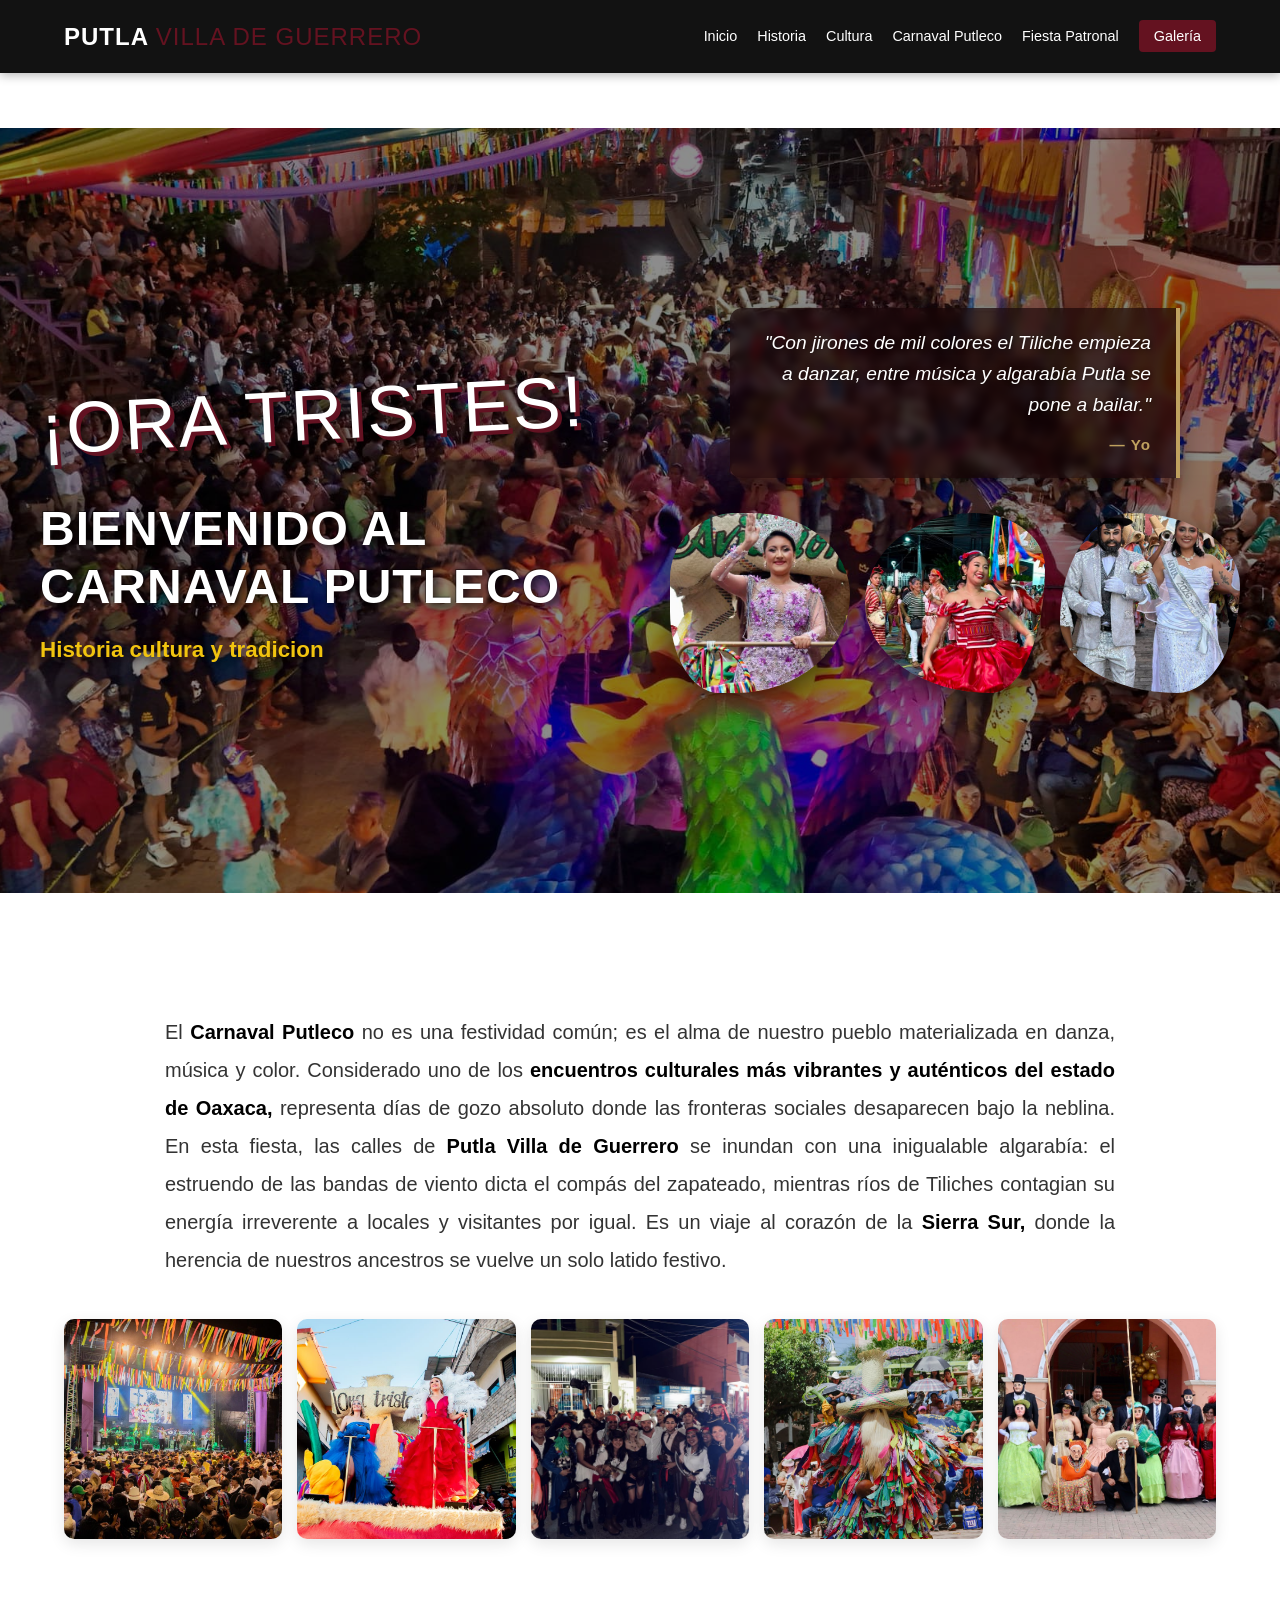
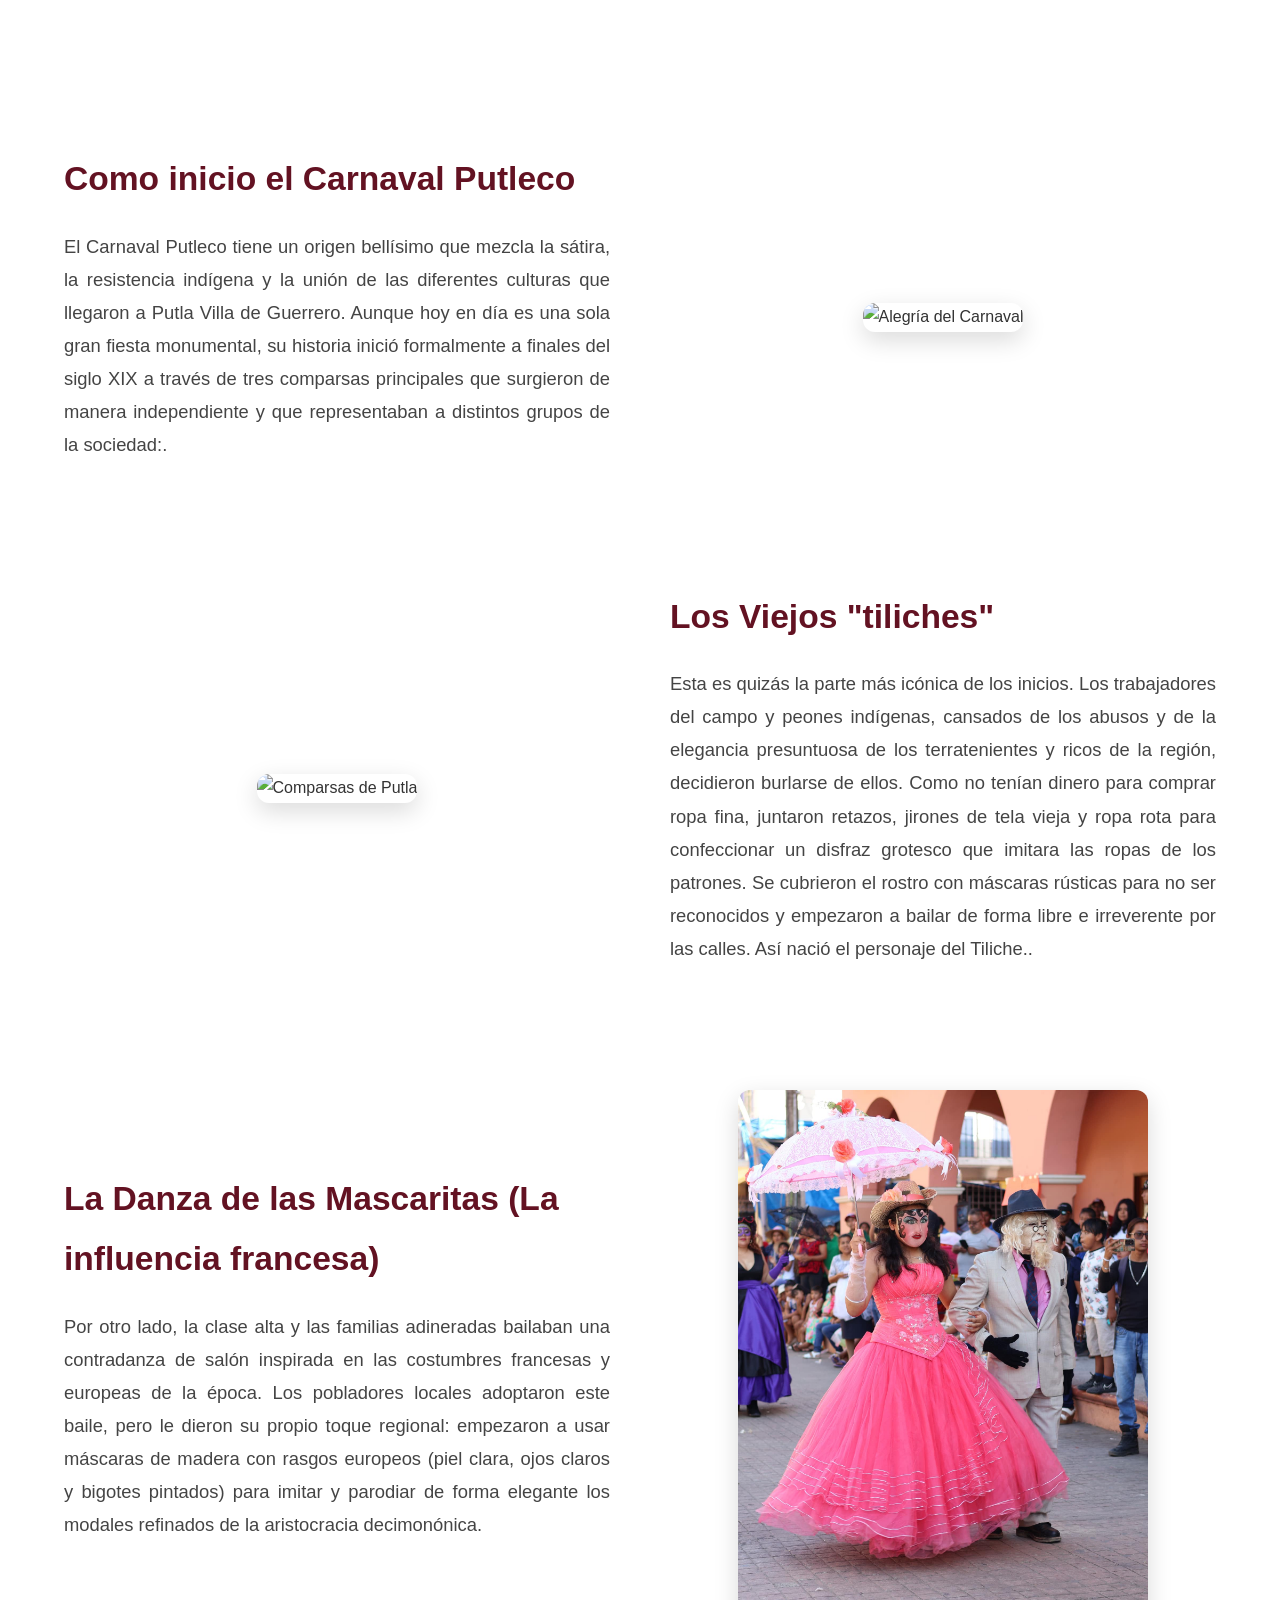
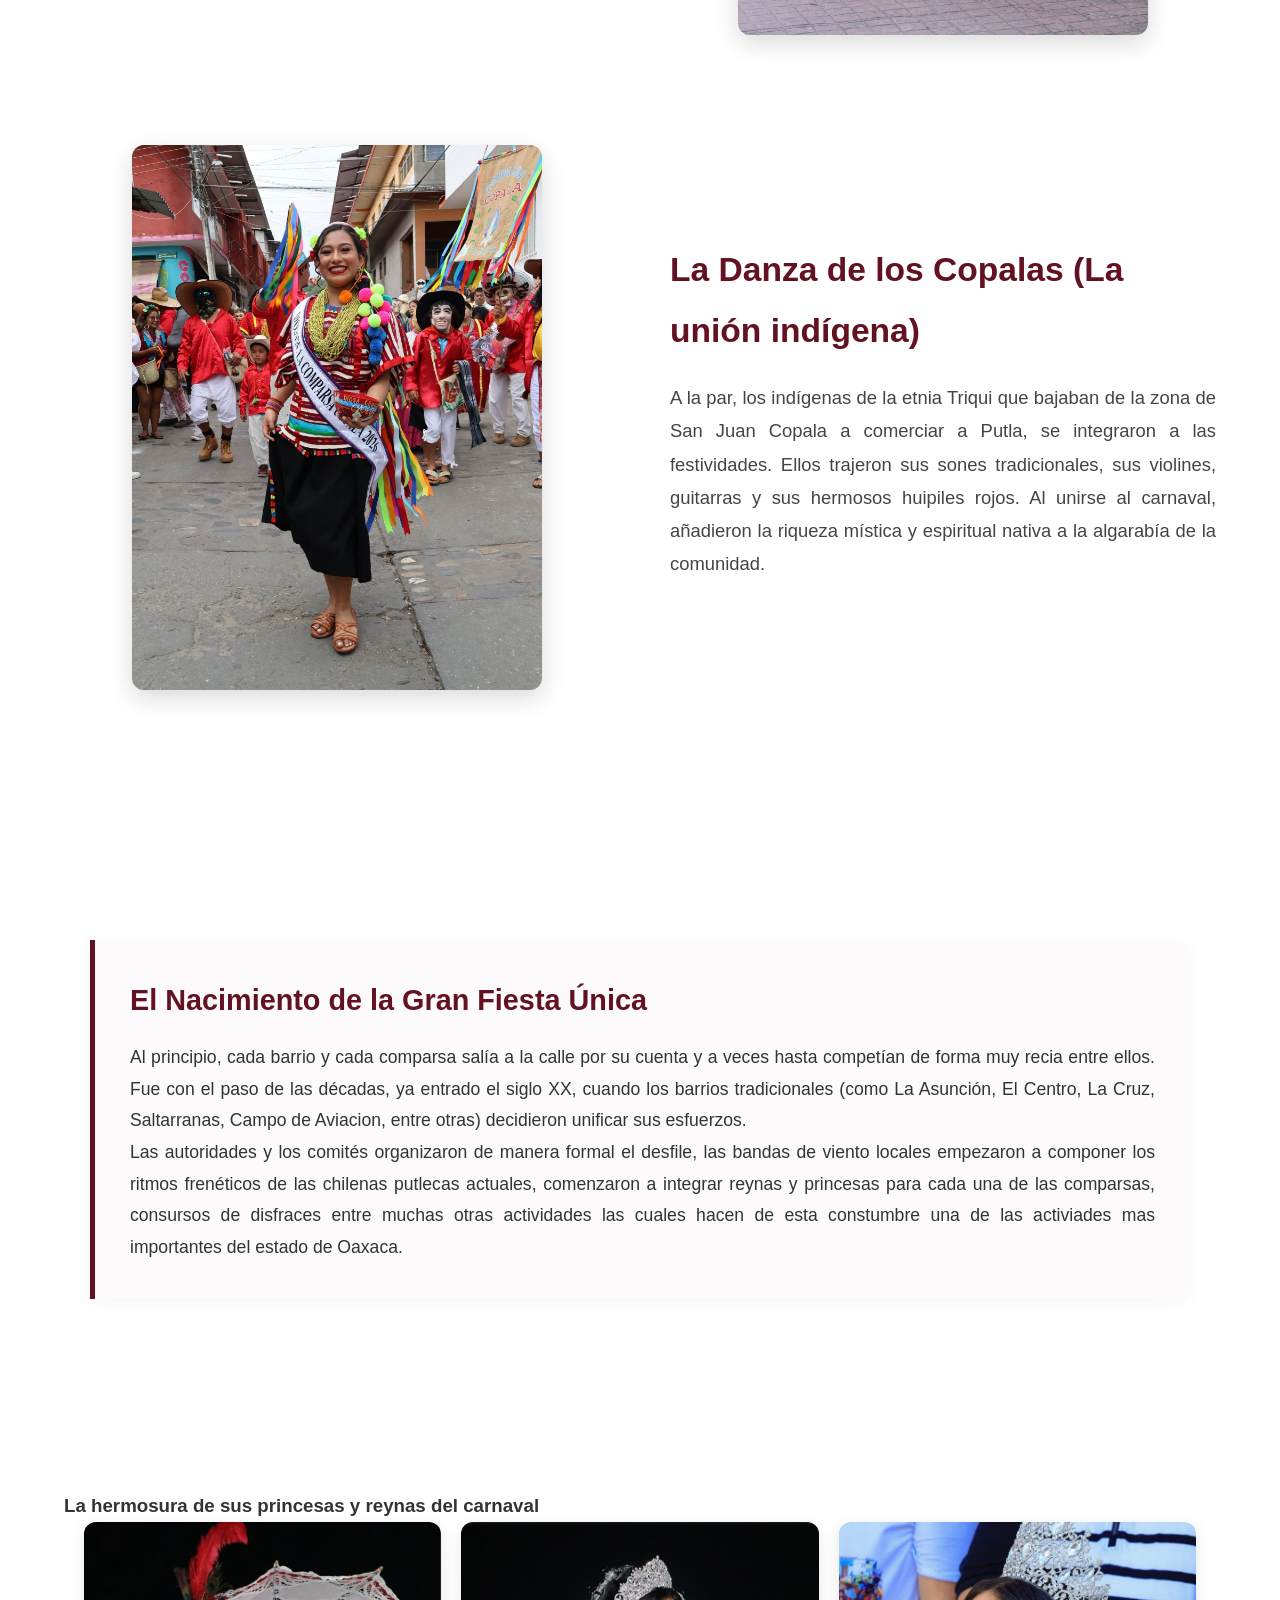
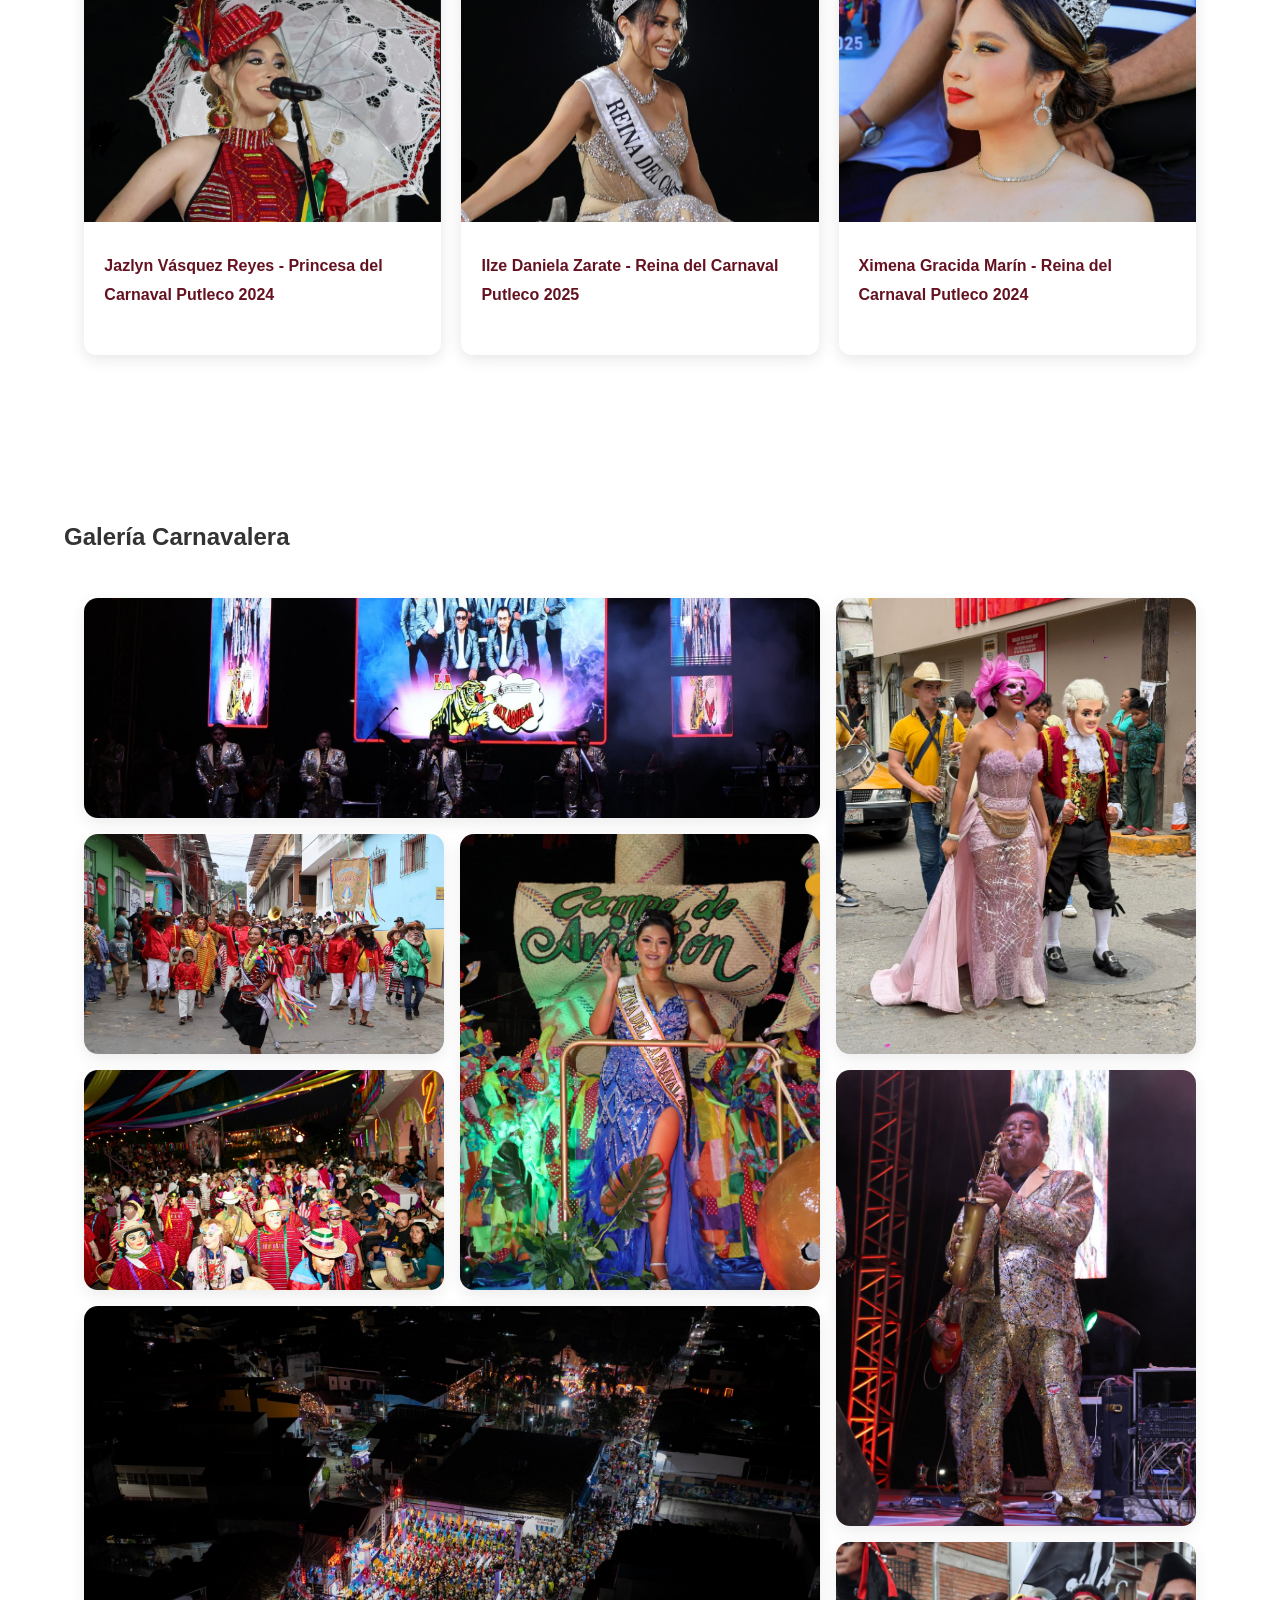
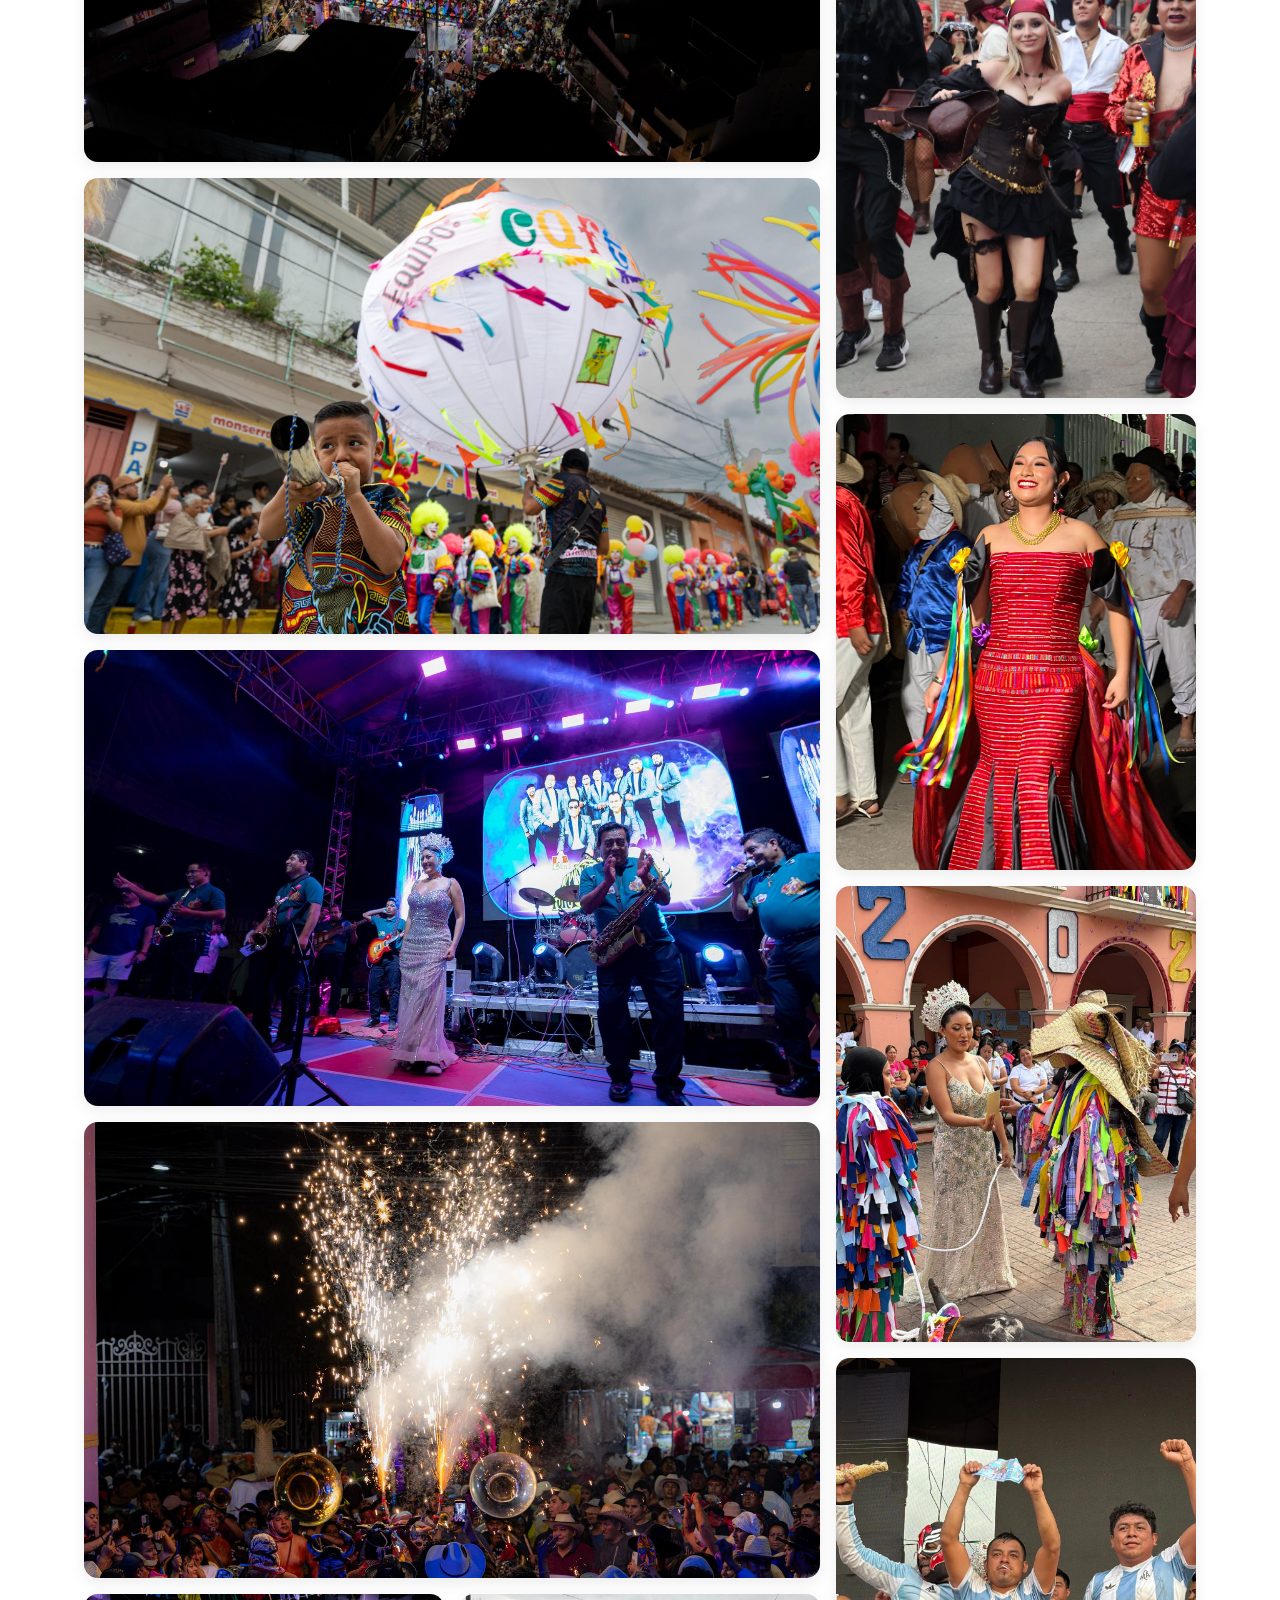
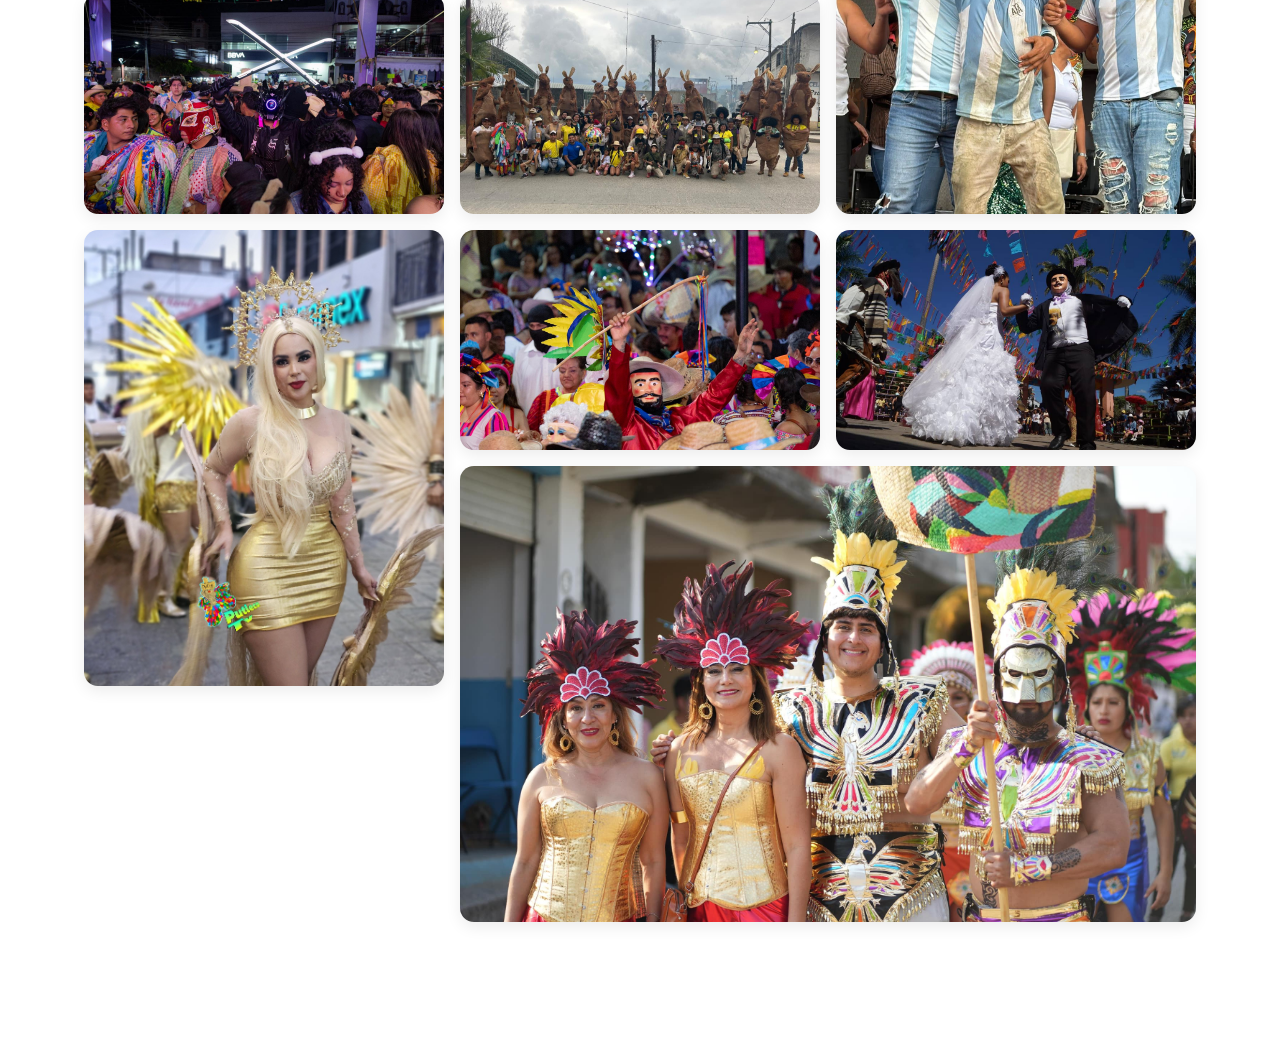
==== carnaval.html @ b843d794 "Add files via upload" ====
<!DOCTYPE html>
<html lang="es">
<head>
    <meta charset="UTF-8">
    <meta name="viewport" content="width=device-width, initial-scale=1.0">
    <title>Putla Villa de Guerrero - Tradición y Cultura</title>
    
    <link rel="stylesheet" href="css/estilos.css">
    
    <link rel="stylesheet" href="css/carnaval.css">
</head>
<body>

   <header>
        <div class="logo">
            <h1>Putla <span>Villa De Guerrero</span></h1>
        </div>
        <nav>
            <ul>
                <li><a href="index.html">Inicio</a></li>
                <li><a href="Historia.html">Historia</a></li>
                <li><a href="cultura.html">Cultura</a></li>
                <li><a href="#Carnaval.html">Carnaval Putleco</a></li>
                <li><a href="Fiesta Patronal.html">Fiesta Patronal</a></li>
                <li><a href="galeria.html" class="btn-destacado">Galería</a></li>
            </ul>
        </nav>
    </header>
    <section id="inicio" class="hero-tradicional">
        
        <div class="contenedor-hero-premium">
            <div class="columna-titulos">
                <span class="grito-carnaval">¡Ora Tristes!</span>
                <h2>BIENVENIDO AL CARNAVAL PUTLECO</h2>
                <h3>Historia cultura y tradicion</h3>
            </div>

            <div class="columna-diseno">
                <div class="bloque-poesia">
                    <p class="frase-celebrada">"Con jirones de mil colores
el Tiliche empieza a danzar,
entre música y algarabía
Putla se pone a bailar."</p>
                    <span class="autor-frase">— Yo</span>
                </div>

                <div class="mosaico-formas">
                    <div class="forma-organica f1">
                        <img src="img/reyna 2026.jpg" alt="Tiliche de Putla">
                    </div>
                    <div class="forma-organica f2">
                        <img src="img/diosa copala.jpg" alt="Bailando el Carnaval">
                    </div>
                    <div class="forma-organica f3">
                        <img src="img/novia.jpg" alt="Comparsa Putleca">
                    </div>
                </div>
            </div>
        </div>
    </section>

    <section class="atractivos">
        <div class="bloque-texto-grande">
            <p>
                El <strong>Carnaval Putleco</strong> no es una festividad común; es el alma de nuestro pueblo materializada en danza, música y color. Considerado uno de los <strong>encuentros culturales más vibrantes y auténticos del estado de Oaxaca,</strong> representa días de gozo absoluto donde las fronteras sociales desaparecen bajo la neblina. En esta fiesta, las calles de <strong>Putla Villa de Guerrero</strong> se inundan con una inigualable algarabía: el estruendo de las bandas de viento dicta el compás del zapateado, mientras ríos de Tiliches contagian su energía irreverente a locales y visitantes por igual. Es un viaje al corazón de la <strong>Sierra Sur,</strong> donde la herencia de nuestros ancestros se vuelve un solo latido festivo.            </p>
        </div>

        <div class="fila-imagenes-cinco">
            <div class="caja-imagen-cinco">
                <img src="img/carnaval.jpeg" alt="Paisaje de Putla">
            </div>
            <div class="caja-imagen-cinco">
                <img src="img/princesa.jpg" alt="Tradición de Putla">
            </div>
            <div class="caja-imagen-cinco">
                <img src="img/yazlyn.jpg" alt="Cultura Putleca">
            </div>
            <div class="caja-imagen-cinco">
                <img src="img/viejo.avif" alt="Comparsas Putlecas">
            </div>
            <div class="caja-imagen-cinco">
                <img src="img/danza del macho.jpg" alt="Música Regional">
            </div>
        </div>
    </section>

   
    <section id="carnaval" class="atractivos">
        <h2 class="titulo-centrado"></h2>
        
        <div class="contenedor-flex-carnaval">
            <div class="columna-texto-carnaval">
                <h3>Como inicio el Carnaval Putleco</h3>
                <p>El Carnaval Putleco tiene un origen bellísimo que mezcla la sátira, la resistencia indígena y la unión de las diferentes culturas que llegaron a Putla Villa de Guerrero.

Aunque hoy en día es una sola gran fiesta monumental, su historia inició formalmente a finales del siglo XIX a través de tres comparsas principales que surgieron de manera independiente y que representaban a distintos grupos de la sociedad:.</p>
            </div>
            <div class="columna-imagen-carnaval">
                <img src="img/viejos.jpg" alt="Alegría del Carnaval">
            </div>
        </div>

        <div class="contenedor-flex-carnaval">
            <div class="columna-texto-carnaval">
                <h3>Los Viejos "tiliches"</h3>
                <p>Esta es quizás la parte más icónica de los inicios. Los trabajadores del campo y peones indígenas, cansados de los abusos y de la elegancia presuntuosa de los terratenientes y ricos de la región, decidieron burlarse de ellos. Como no tenían dinero para comprar ropa fina, juntaron retazos, jirones de tela vieja y ropa rota para confeccionar un disfraz grotesco que imitara las ropas de los patrones. Se cubrieron el rostro con máscaras rústicas para no ser reconocidos y empezaron a bailar de forma libre e irreverente por las calles. Así nació el personaje del Tiliche..</p>
            </div>
            <div class="columna-imagen-carnaval">
                <img src="img/tiliche.webp" alt="Comparsas de Putla">
            </div>
        </div>

        <div class="contenedor-flex-carnaval">
            <div class="columna-texto-carnaval">
                <h3>La Danza de las Mascaritas (La influencia francesa)</h3>
                <p>Por otro lado, la clase alta y las familias adineradas bailaban una contradanza de salón inspirada en las costumbres francesas y europeas de la época. Los pobladores locales adoptaron este baile, pero le dieron su propio toque regional: empezaron a usar máscaras de madera con rasgos europeos (piel clara, ojos claros y bigotes pintados) para imitar y parodiar de forma elegante los modales refinados de la aristocracia decimonónica.</p>
            </div>
            <div class="columna-imagen-carnaval">
                <img src="img/mascaritas.jpg" alt="Banda de Viento de Putla">
            </div>
        </div>

        <div class="contenedor-flex-carnaval">
            <div class="columna-texto-carnaval">
                <h3>La Danza de los Copalas (La unión indígena)</h3>
                <p>A la par, los indígenas de la etnia Triqui que bajaban de la zona de San Juan Copala a comerciar a Putla, se integraron a las festividades. Ellos trajeron sus sones tradicionales, sus violines, guitarras y sus hermosos huipiles rojos. Al unirse al carnaval, añadieron la riqueza mística y espiritual nativa a la algarabía de la comunidad.</p>
            </div>
            <div class="columna-imagen-carnaval">
                <img src="img/copalas.jpg" alt="El Tiliche de Putla">
            </div>
        </div>
    </section>

    <section class="atractivos">
        <div class="bloque-experiencia">
            <h3>El Nacimiento de la Gran Fiesta Única</h3>
            <p>Al principio, cada barrio y cada comparsa salía a la calle por su cuenta y a veces hasta competían de forma muy recia entre ellos. Fue con el paso de las décadas, ya entrado el siglo XX, cuando los barrios tradicionales (como La Asunción, El Centro, La Cruz, Saltarranas, Campo de Aviacion, entre otras) decidieron unificar sus esfuerzos.</p>

<p>Las autoridades y los comités organizaron de manera formal el desfile, las bandas de viento locales empezaron a componer los ritmos frenéticos de las chilenas putlecas actuales, comenzaron a integrar reynas y princesas para cada una de las comparsas, consursos de disfraces entre muchas otras actividades las cuales hacen de esta constumbre una de las activiades mas importantes del estado de Oaxaca.</p>
        </div>
    </section>

    <section class="atractivos">
        <h3 class="titulo-centrado">La hermosura de sus princesas y reynas del carnaval</h3>
        <div class="contenedor-grid">
            <article class="tarjeta-turistica">
                <img src="img/princesa 2..png" alt="Danza de Mascaritas">
                <div class="info">
                    <h4>Jazlyn Vásquez Reyes - Princesa del Carnaval Putleco 2024 </h4>
                    <p></p>
                </div>
            </article>

            <article class="tarjeta-turistica">
                <img src="img/reyna 4.png" alt="El Correo del Carnaval">
                <div class="info">
                    <h4>Ilze Daniela Zarate - Reina del Carnaval Putleco 2025</h4>
                    <p></p>
                </div>
            </article>

            <article class="tarjeta-turistica">
                <img src="img/reyna 2024.jpg" alt="Reina del Carnaval">
                <div class="info">
                    <h4>Ximena Gracida Marín - Reina del Carnaval Putleco 2024</h4>
                    <p></p>
                </div>
            </article>
        </div>
    </section>







    <section id="galeria" class="atractivos">
        <h2 class="titulo-centrado">Galería Carnavalera</h2>
        
        <div class="collage-contenedor">
            <div class="item-collage ancho">
                <img src="img/furia 1.jpg" alt="Carnaval Putleco - Comparsa Horizontal">
            </div>
            <div class="item-collage alto">
                <img src="img/reyna 1.jpg" alt="Tiliche Tradicional Vertical">
            </div>
            <div class="item-collage">
                <img src="img/copalas 1.jpg" alt="Música de Viento">
            </div>

            <div class="item-collage alto">
                <img src="img/reyna 2.jpg" alt="Danza de Mascaritas">
            </div>
            <div class="item-collage grande">
                <img src="img/vista de arriba.jpg" alt="Gran Toma del Carnaval de Putla">
            </div>
            <div class="item-collage alto">
                <img src="img/eloy 1.jpg" alt="Traje Típico Oaxaqueño">
            </div>

            <div class="item-collage grande">
                <img src="img/cuerno.jpg" alt="Desfile de Carros Alegóricos">
            </div>
            <div class="item-collage">
                <img src="img/copalas 3.jpg" alt="Artesanías de Putla">
            </div>
            <div class="item-collage alto">
                <img src="img/piratas.jpg" alt="Bailarín del Carnaval">
            </div>

            <div class="item-collage grande">
                <img src="img/reyna 3.jpg" alt="Celebración en las Calles">
            </div>
            <div class="item-collage alto">
                <img src="img/diosa.jpg" alt="Máscara de Madera Tradicional">
            </div>
            <div class="item-collage grande">
                <img src="img/tubas.jpg" alt="Panorámica de Putla Villa de Guerrero">
            </div>

            <div class="item-collage alto">
                <img src="img/toro.jpg" alt="Detalle del Traje de Tiliche">
            </div>
            <div class="item-collage alto">
                <img src="img/robo.jpg" alt="Reina del Carnaval de Putla">
            </div>
            <div class="item-collage">
                <img src="img/espadas.jpg" alt="Banda Filarmónica Local">
            </div>

            <div class="item-collage">
                <img src="img/canguros.jpg" alt="Sones y Chilenas Putlecas">
            </div>
            <div class="item-collage alto">
                <img src="img/culona.jpg" alt="Grito de ¡Ora Tristes!">
            </div>
            <div class="item-collage">
                <img src="img/copala 4.jpg" alt="Cierre de Fiesta Tradicional">
            </div>

            <div class="item-collage grande">
                <img src="img/ola.jpg" alt="Guelaguetza en Putla">
            </div>
            <div class="item-collage">
                <img src="img/mascaritas 2.jpg" alt="Identidad y Orgullo de la Sierra Sur">
            </div>
        </div>
    </section>










</body>
</html>
---- css/estilos.css ----
html {
    scroll-behavior: smooth;
    scroll-padding-top: 90px; /* Esto evita que el menú negro tape tus títulos al bajar */
}

/* De aquí para abajo dejas todo el CSS que ya tenías antes... */


/* --- CONFIGURACIÓN DE COLORES Y FUENTES --- */
:root {
    --negro-menu: #121212;
    --color-vino: #641220;
    --blanco: #ffffff;
    --negro-texto: #333333;
    --gris-claro: #f4f4f4;
    --fuente-principal: 'Segoe UI', Roboto, Helvetica, Arial, sans-serif;
}

/* --- ESTILOS GENERALES --- */
* {
    box-sizing: border-box;
    margin: 0;
    padding: 0;
}

body {
    font-family: var(--fuente-principal);
    background-color: var(--blanco);
    color: var(--negro-texto);
    line-height: 1.8;
}

p {
    text-align: justify;
    text-justify: inter-word;
    margin-bottom: 25px;
    font-size: 1.1rem;
    color: var(--negro-texto);
}

strong {
    color: #000000;
    font-weight: bold;
}

/* --- HEADER Y MENÚ --- */
header {
    background-color: var(--negro-menu);
    color: var(--blanco);
    padding: 15px 5%;
    display: flex;
    justify-content: space-between;
    align-items: center;
    flex-wrap: wrap; /* <--- AGREGA ESTO: Permite que el menú baje si no cabe */
    position: sticky;
    top: 0;
    z-index: 1000;
    box-shadow: 0 2px 10px rgba(0,0,0,0.3);
}

nav ul { 
    display: flex; 
    list-style: none; 
    gap: 25px; 
    flex-wrap: wrap; /* <--- AGREGA ESTO: Evita que los enlaces se encimen entre sí */
}

.logo h1 { font-size: 1.5rem; text-transform: uppercase; letter-spacing: 1px; }
.logo h1 span { color: var(--color-vino); font-weight: 300; }

nav ul { display: flex; list-style: none; gap: 20px; }
nav a { color: var(--blanco); text-decoration: none; font-weight: 500; font-size: 0.9rem; transition: color 0.3s; }
nav a:hover { color: var(--color-vino); }
.btn-destacado { background-color: var(--color-vino); padding: 8px 15px; border-radius: 4px; }

/* --- SECCIÓN HERO --- */
.hero-turismo {
    height: 70vh;
    background: linear-gradient(rgba(0,0,0,0.5), rgba(0,0,0,0.5)), url('../img/monumento.jpg');
    background-size: cover;
    background-position: center;
    display: flex;
    align-items: center;
    justify-content: center;
    color: white;
    text-align: center;
}

.hero-text h2 { font-size: 3rem; margin-bottom: 20px; color: white; }
.hero-text p { font-size: 1.2rem; margin-bottom: 30px; color: white; text-align: center; }

/* --- INTRODUCCIÓN Y COLUMNA DE IMÁGENES --- */
.intro { padding: 80px 5%; }
.contenedor-flex { display: flex; flex-wrap: wrap; gap: 40px; align-items: flex-start; }
.columna-texto, .columna-imagen { flex: 1; min-width: 300px; }
.columna-texto h2 { color: var(--color-vino); margin-bottom: 20px; text-align: left; }

/* Ajuste para dos imágenes una abajo de otra */
.columna-imagen {
    display: flex;
    flex-direction: column;
    gap: 20px;
}

.columna-imagen img {
    width: 100%;
    height: 400px;
    border-radius: 8px;
    object-fit: cover;
    display: block;
    box-shadow: 0 4px 10px rgba(0,0,0,0.1);
}

/* --- SECCIÓN INTERACTIVA (BOTÓN) --- */
.seccion-interactiva { padding: 60px 5%; background-color: var(--gris-claro); text-align: center; }
.tarjeta-interactiva { max-width: 700px; margin: 0 auto; background: white; padding: 40px; border-radius: 20px; box-shadow: 0 10px 30px rgba(0,0,0,0.1); border-top: 5px solid var(--color-vino); }
.tarjeta-interactiva h3 { color: var(--color-vino); margin-bottom: 15px; }
#texto-curioso { font-size: 1.2rem; min-height: 80px; transition: opacity 0.3s ease; color: #555; text-align: center; }

/* --- BOTÓN DE ACCIÓN --- */
.boton-accion {
    padding: 12px 30px;
    background-color: var(--color-vino);
    color: white;
    text-decoration: none;
    border: none;
    border-radius: 30px;
    font-weight: bold;
    cursor: pointer;
    transition: transform 0.3s;
}
.boton-accion:hover { transform: scale(1.1); }

/* --- GRID ATRACTIVOS --- */
.atractivos { padding: 80px 5%; }
.contenedor-grid { display: grid; grid-template-columns: repeat(auto-fit, minmax(300px, 1fr)); gap: 30px; }
.tarjeta-turistica { background: white; border-radius: 12px; overflow: hidden; box-shadow: 0 4px 15px rgba(0,0,0,0.1); }
.tarjeta-turistica img { width: 100%; height: 300px; object-fit: cover; }
.info { padding: 20px; }
.info h4 { color: var(--color-vino); margin-bottom: 10px; }

/* --- FOOTER --- */
footer { background-color: var(--negro-menu); color: white; padding: 50px 5% 20px 5%; }
.footer-content { display: flex; justify-content: space-between; flex-wrap: wrap; gap: 20px; border-bottom: 1px solid #333; padding-bottom: 30px; }
.copyright { text-align: center; padding-top: 20px; font-size: 0.8rem; color: #888; }

/* --- MEDIA QUERY OPTIMIZADA --- */
@media (max-width: 850px) { /* Subimos a 850px para evitar que se amontone en tablets */
    header { 
        flex-direction: column; 
        text-align: center;
        gap: 15px;
        padding: 20px 5%;
    }

    nav {
        width: 100%;
    }

    nav ul { 
        flex-direction: column; 
        align-items: center;
        gap: 12px; 
        width: 100%;
    }

    nav a {
        display: block;
        padding: 8px 0;
        font-size: 1rem; /* Un poco más grande para que sea fácil presionar con el dedo */
    }

    .btn-destacado {
        display: inline-block;
        margin-top: 5px;
        width: auto;
    }

    /* Evitamos que los textos largos en móviles se vean raros */
    p { 
        text-align: left; 
    }
}



/* Busca tu contenedor-grid actual o agrega esto al final */
.contenedor-grid {
    display: flex;          /* Usamos flex para controlar las tarjetas */
    flex-wrap: wrap;        /* ¡ESTO ES LA MAGIA! Hace que las tarjetas nuevas se bajen a la siguiente fila */
    gap: 20px;              /* Espacio de separación entre tarjetas (lados y abajo) */
    justify-content: center;/* Centra las tarjetas en la pantalla */
}

/* Forzamos a que las tarjetas mantengan siempre su tamaño original de tres por fila */
.tarjeta-turistica {
    width: 31%;             /* Hace que quepan exactamente 3 tarjetas por fila dejando espacio para el gap */
    min-width: 280px;       /* Evita que se hagan extremadamente delgadas en pantallas chicas */
    box-sizing: border-box; /* Evita que los bordes alteren el tamaño de la tarjeta */
}





/* --- ESTILOS EXTRA PARA EL CARNAVAL CREATIVO --- */

/* 1. Imagen de fondo con texto encima (Hero Banner) */
.hero-carnaval {
    background-image: linear-gradient(rgba(0, 0, 0, 0.5), rgba(0, 0, 0, 0.6)), url('img/portada-carnaval.jpg'); /* Tu imagen de fondo */
    background-size: cover;
    background-position: center;
    background-attachment: fixed; /* Efecto Parallax elegante */
    height: 60vh; /* Ocupa el 60% del alto de la pantalla */
    display: flex;
    flex-direction: column;
    justify-content: center;
    align-items: center;
    text-align: center;
    color: #ffffff;
    padding: 20px;
}

.hero-carnaval h2 {
    font-size: 3.5rem;
    color: #ffffff; /* Forzamos a que sea blanco sobre el fondo oscuro */
    text-shadow: 2px 2px 8px rgba(0, 0, 0, 0.8);
    margin-bottom: 10px;
}

.hero-carnaval p {
    font-size: 1.5rem;
    text-shadow: 1px 1px 5px rgba(0, 0, 0, 0.8);
    max-width: 800px;
}

/* 2. Truco de Experto: Efecto Invertido Automático (Zig-Zag) */
/* Esto hace que cada contenedor-flex par dentro del carnaval voltee la imagen y el texto solitos */
#carnaval .contenedor-flex:nth-of-type(even) {
    flex-direction: row-reverse;
}

/* 3. Bloque Creativo de Impacto (Para las comparsas y la vibra de la fiesta) */
.bloque-experiencia {
    background-color: #fcf8f8; /* Un fondo sutil color crema/vino muy bajito */
    border-left: 5px solid var(--color-vino);
    padding: 30px;
    margin: 40px auto;
    max-width: 1000px;
    border-radius: 0 15px 15px 0;
    box-shadow: 0 4px 15px rgba(0,0,0,0.05);
}

.bloque-experiencia h3 {
    color: var(--color-vino);
    font-size: 2rem;
    margin-bottom: 15px;
}




/* =======================================================
   OPTIMIZACIÓN MÓVIL PARA MENÚ Y ESTRUCTURA GENERAL
   ======================================================= */
@media screen and (max-width: 768px) {
    header {
        position: static; /* Evita que el menú flote estorbando en pantallas chicas */
        height: auto;
        padding: 15px 10px;
        flex-direction: column; /* Pone el logo PUTLA arriba y los enlaces abajo */
        gap: 10px;
    }

    nav ul {
        flex-wrap: wrap;
        justify-content: center;
        gap: 10px;
        padding: 0;
    }

    nav ul li a {
        font-size: 0.95rem; /* Letra un poco más cómoda para presionar con el dedo */
        padding: 6px 10px;
    }

    /* Ajuste para la fila de 5 imágenes simétricas */
    .fila-imagenes-cinco {
        grid-template-columns: repeat(2, 1fr); /* En celular se verán de dos en dos */
        gap: 10px;
        padding: 10px;
    }
}
---- css/carnaval.css ----
/* =======================================================
   ESTILOS EXCLUSIVOS PARA PORTADA PRINCIPAL Y CARNAVAL
   ======================================================= */

/* Suavizado de saltos de menú */
html {
    scroll-behavior: smooth;
    scroll-padding-top: 90px;
}

/* =======================================================
   DISEÑO EXCLUSIVO PREMIUM COLOR NATURAL SIN FILTROS
   ======================================================= */
.hero-tradicional {
    position: relative;
    background-image: url('../img/municipio.jpg');
    background-size: cover;
    background-position: center;
    background-attachment: fixed;
    height: 85vh;
    display: flex;
    align-items: center;
    margin-top: 55px;
    overflow: hidden;
    box-sizing: border-box;

    /* >>> AGREGA ESTA LÍNEA AQUÍ ABAJO <<< */
    background-blend-mode: overlay;
    background-color: rgba(0, 0, 0, 0.45); 
}
.contenedor-hero-premium {
    position: relative;
    z-index: 2;
    width: 100%;
    max-width: 1300px;
    margin: 0 auto;
    padding: 0 40px;
    display: flex;
    align-items: center;
    justify-content: space-between;
    gap: 40px;
}

/* Columna Izquierda: Mensajes principales */
.columna-titulos {
    flex: 1.2;
}

.grito-carnaval {
    display: inline-block;
    font-family: 'Impact', 'Arial Black', sans-serif;
    font-size: 4.5rem;
    color: #ffffff;
    text-transform: uppercase;
    letter-spacing: 2px;
    /* Sombra negra profunda para contrastar con cualquier fondo natural claro */
    text-shadow: 4px 4px 0px #631222, 5px 5px 15px rgba(0, 0, 0, 0.9);
    transform: rotate(-3deg);
    margin-bottom: 20px;
    animation: flotarGrito 3s ease-in-out infinite alternate;
}

.columna-titulos h2 {
    font-size: 3rem;
    color: #ffffff !important;
    font-weight: 800;
    line-height: 1.2;
    margin: 0 0 15px 0;
    /* Sombra extra reforzada para legibilidad sin filtro oscuro */
    text-shadow: 3px 3px 10px rgba(0, 0, 0, 0.9), -1px -1px 0 rgba(0,0,0,0.4);
    letter-spacing: 1px;
}

.columna-titulos h3 {
    font-size: 1.4rem;
    color: #f1c40f !important; /* Amarillo vibrante tradicional para resaltar */
    font-weight: 600;
    margin: 0;
    text-shadow: 2px 2px 8px rgba(0, 0, 0, 0.9);
}

/* Columna Derecha: Bloque poético y figuras orgánicas */
.columna-diseno {
    flex: 1;
    display: flex;
    flex-direction: column;
    align-items: center;
    gap: 35px;
}

.bloque-poesia {
    /* Fondo ligeramente más sólido para que el poema se lea sobre la foto real */
    background: rgba(20, 3, 6, 0.65);
    border-right: 4px solid #bfa15f;
    padding: 20px 25px;
    border-radius: 12px 0 0 12px;
    backdrop-filter: blur(5px);
    box-shadow: 0 10px 25px rgba(0,0,0,0.4);
    max-width: 450px;
}

.frase-celebrada {
    font-size: 1.2rem;
    font-style: italic;
    color: #ffffff !important;
    line-height: 1.6;
    text-align: right;
    margin: 0 0 10px 0;
    font-weight: 400;
    text-shadow: 1px 1px 4px rgba(0,0,0,0.5);
}

.autor-frase {
    display: block;
    text-align: right;
    color: #bfa15f !important;
    font-size: 0.95rem;
    font-weight: 600;
    letter-spacing: 1px;
}

/* Mosaico de Formas Fluidas de Fotos */
.mosaico-formas {
    position: relative;
    width: 150%;
    height: 200px;
    display: flex;
    justify-content: center;
    gap: 15px;
}

.forma-organica {
    width: 180px;
    height: 180px;
    overflow: hidden;
    box-shadow: 0 10px 25px rgba(0,0,0,0.5);
    transition: all 0.5s cubic-bezier(0.25, 1, 0.5, 1);
}

.forma-organica img {
    width: 120%;
    height: 120%;
    object-fit: cover;
    transition: transform 0.5s ease;
}

/* Formas fluidas asimétricas */
.f1 { border-radius: 40% 60% 70% 30% / 40% 50% 60% 50%; }
.f2 { border-radius: 60% 40% 30% 70% / 50% 30% 70% 50%; }
.f3 { border-radius: 40% 60% 35% 65% / 60% 40% 60% 40%; }

.forma-organica:hover {
    transform: translateY(-10px) scale(1.15);
    border-radius: 12px;
    z-index: 10;
    box-shadow: 0 15px 35px rgba(0,0,0,0.7);
}

.forma-organica:hover img {
    transform: scale(1.08);
}

/* Animaciones */
@keyframes flotarGrito {
    0% { transform: rotate(-3deg) translateY(0); }
    100% { transform: rotate(-1deg) translateY(-8px); }
}


/* =======================================================
   ESTILOS INTERMEDIOS Y SECCIÓN DE INTRODUCCIÓN
   ======================================================= */
.bloque-texto-grande {
    text-align: center;
    max-width: 950px;
    margin: 40px auto 40px auto;
}

.bloque-texto-grande p {
    font-size: 1.25rem;
    line-height: 1.9;
    text-align: justify;
    color: #333333;
    font-family: 'Segoe UI', Tahoma, Geneva, Verdana, sans-serif;
}

.fila-imagenes-cinco {
    display: flex;
    justify-content: space-between;
    gap: 15px;
    flex-wrap: wrap;
    margin-top: 20px;
}

.caja-imagen-cinco {
    flex: 1;
    min-width: 180px;
    height: 220px;
    border-radius: 10px;
    overflow: hidden;
    box-shadow: 0 5px 15px rgba(0,0,0,0.1);
}

.caja-imagen-cinco img {
    width: 100%;
    height: 100%;
    object-fit: cover;
    transition: transform 0.4s ease;
}

.caja-imagen-cinco img:hover {
    transform: scale(1.04);
}


/* =======================================================
   ESTILOS DE SECCIÓN DE CARNAVAL (ZIG-ZAG)
   ======================================================= */
.contenedor-flex-carnaval {
    display: flex;
    align-items: center;
    justify-content: space-between;
    gap: 60px;
    max-width: 1200px;
    margin: 0 auto;
    padding: 50px 0;
}

.columna-texto-carnaval {
    flex: 1;
}

.columna-texto-carnaval h3 {
    color: #631222;
    font-size: 2.1rem;
    margin-top: 0;
    margin-bottom: 20px;
}

.columna-texto-carnaval p {
    font-size: 1.15rem;
    line-height: 1.8;
    text-align: justify;
    color: #444444;
}

.columna-imagen-carnaval {
    flex: 1;
    text-align: center;
}

.columna-imagen-carnaval img {
    max-width: 75%;
    height: auto;
    border-radius: 12px;
    box-shadow: 0 8px 25px rgba(0,0,0,0.15);
}

#carnaval .contenedor-flex-carnaval:nth-of-type(even) {
    flex-direction: row-reverse;
}

.bloque-experiencia {
    background-color: #fdfafb;
    border-left: 5px solid #631222;
    padding: 35px;
    margin: 30px auto;
    max-width: 1100px;
    border-radius: 0 15px 15px 0;
    box-shadow: 0 4px 20px rgba(0,0,0,0.04);
}

.bloque-experiencia h3 {
    color: #631222;
    font-size: 1.8rem;
    margin: 0 0 15px 0;
}

.bloque-experiencia p {
    font-size: 1.1rem;
    line-height: 1.8;
    text-align: justify;
    color: #333333;
    margin: 0;
}


/* =======================================================
   OPTIMIZACIÓN MÓVIL PARA LA PORTADA Y CARNAVAL
   ======================================================= */
@media screen and (max-width: 768px) {
    .hero-tradicional {
        height: auto;
        padding: 60px 0;
    }
    .contenedor-hero-premium {
        flex-direction: column !important;
        text-align: center;
        gap: 40px;
        padding: 0 20px;
    }
    .grito-carnaval {
        font-size: 3rem;
        margin-bottom: 10px;
    }
    .columna-titulos h2 {
        font-size: 1.8rem;
    }
    .columna-titulos h3 {
        font-size: 1.1rem;
    }
    .bloque-poesia {
        text-align: center;
        border-right: none;
        border-left: 4px solid #bfa15f;
        border-radius: 0 12px 12px 0;
        max-width: 100%;
    }
    .frase-celebrada, .autor-frase {
        text-align: center;
    }
    .mosaico-formas {
        height: auto;
        flex-wrap: wrap;
        justify-content: center;
        gap: 10px;
    }
    .forma-organica {
        width: 100px;
        height: 140px;
    }
    .contenedor-flex-carnaval {
        flex-direction: column !important;
        gap: 25px;
        padding: 30px 20px;
    }
    .columna-imagen-carnaval img {
        max-width: 100%;
    }
    .columna-texto-carnaval h3 {
        font-size: 1.6rem;
        text-align: center;
    }
    .columna-texto-carnaval p {
        font-size: 1rem;
    }
}











/* =======================================================
   SISTEMA DE GRID DE ALTA PRECISIÓN PARA EL COLLAGE
   ======================================================= */
.collage-contenedor {
    display: grid;
    /* Divide la pantalla en columnas proporcionales */
    grid-template-columns: repeat(auto-fill, minmax(280px, 1fr));
    /* Bloquea las filas a 220px de alto para mantener control total */
    grid-auto-rows: 220px;
    /* Algoritmo inteligente que rellena espacios vacíos automáticamente */
    grid-auto-flow: dense; 
    gap: 16px;
    max-width: 1300px;
    margin: 40px auto;
    padding: 0 20px;
}

/* Base de cada cuadro contenedor */
.item-collage {
    position: relative;
    overflow: hidden;
    border-radius: 14px;
    box-shadow: 0 5px 15px rgba(0, 0, 0, 0.08);
    background-color: #fcfcfc;
    transition: transform 0.4s cubic-bezier(0.16, 1, 0.3, 1);
}

/* La imagen se adapta al cuadro de forma perfecta sin perder proporción */
.item-collage img {
    width: 100%;
    height: 100%;
    /* Recorta sutilmente los sobrantes manteniendo la escala natural de la foto */
    object-fit: cover; 
    /* Centra la imagen enfocándose un poco más hacia arriba para no cortar rostros */
    object-position: center 25%; 
    display: block;
    transition: transform 0.5s ease;
}

/* --- REGLAS DE COMPORTAMIENTO ASIMÉTRICO --- */

/* Las fotos horizontales/panorámicas se extienden a lo ancho (2 columnas) */
.item-collage.ancho {
    grid-column: span 2;
}

/* Las fotos verticales (Tiliches/Mascaritas) se extienden hacia abajo (2 filas) */
.item-collage.alto {
    grid-row: span 2;
}

/* Foto estandarte o destacada (Abarca un cuadrante gigante de 2x2) */
.item-collage.grande {
    grid-column: span 2;
    grid-row: span 2;
}

/* --- EFECTO INTERACTIVO DE ENFOQUE --- */
.item-collage:hover {
    transform: translateY(-6px);
    box-shadow: 0 12px 28px rgba(0, 0, 0, 0.16);
    z-index: 10;
}
.item-collage:hover img {
    transform: scale(1.03); /* Zoom suave y controlado */
}

/* =======================================================
   ADAPTACIÓN FLUIDA PARA PANTALLAS MÓVILES (CELULARES)
   ======================================================= */
@media screen and (max-width: 768px) {
    .collage-contenedor {
        grid-template-columns: repeat(2, 1fr); /* Estructura estable de 2 columnas fijas */
        grid-auto-rows: 150px; /* Altura más cómoda para deslizar con el dedo */
        gap: 10px;
        padding: 0 10px;
    }
    
    /* Reajustamos las jerarquías para que todo encaje en el ancho del teléfono */
    .item-collage.ancho, 
    .item-collage.grande {
        grid-column: span 2;
    }
    .item-collage.alto {
        grid-row: span 2;
    }
}
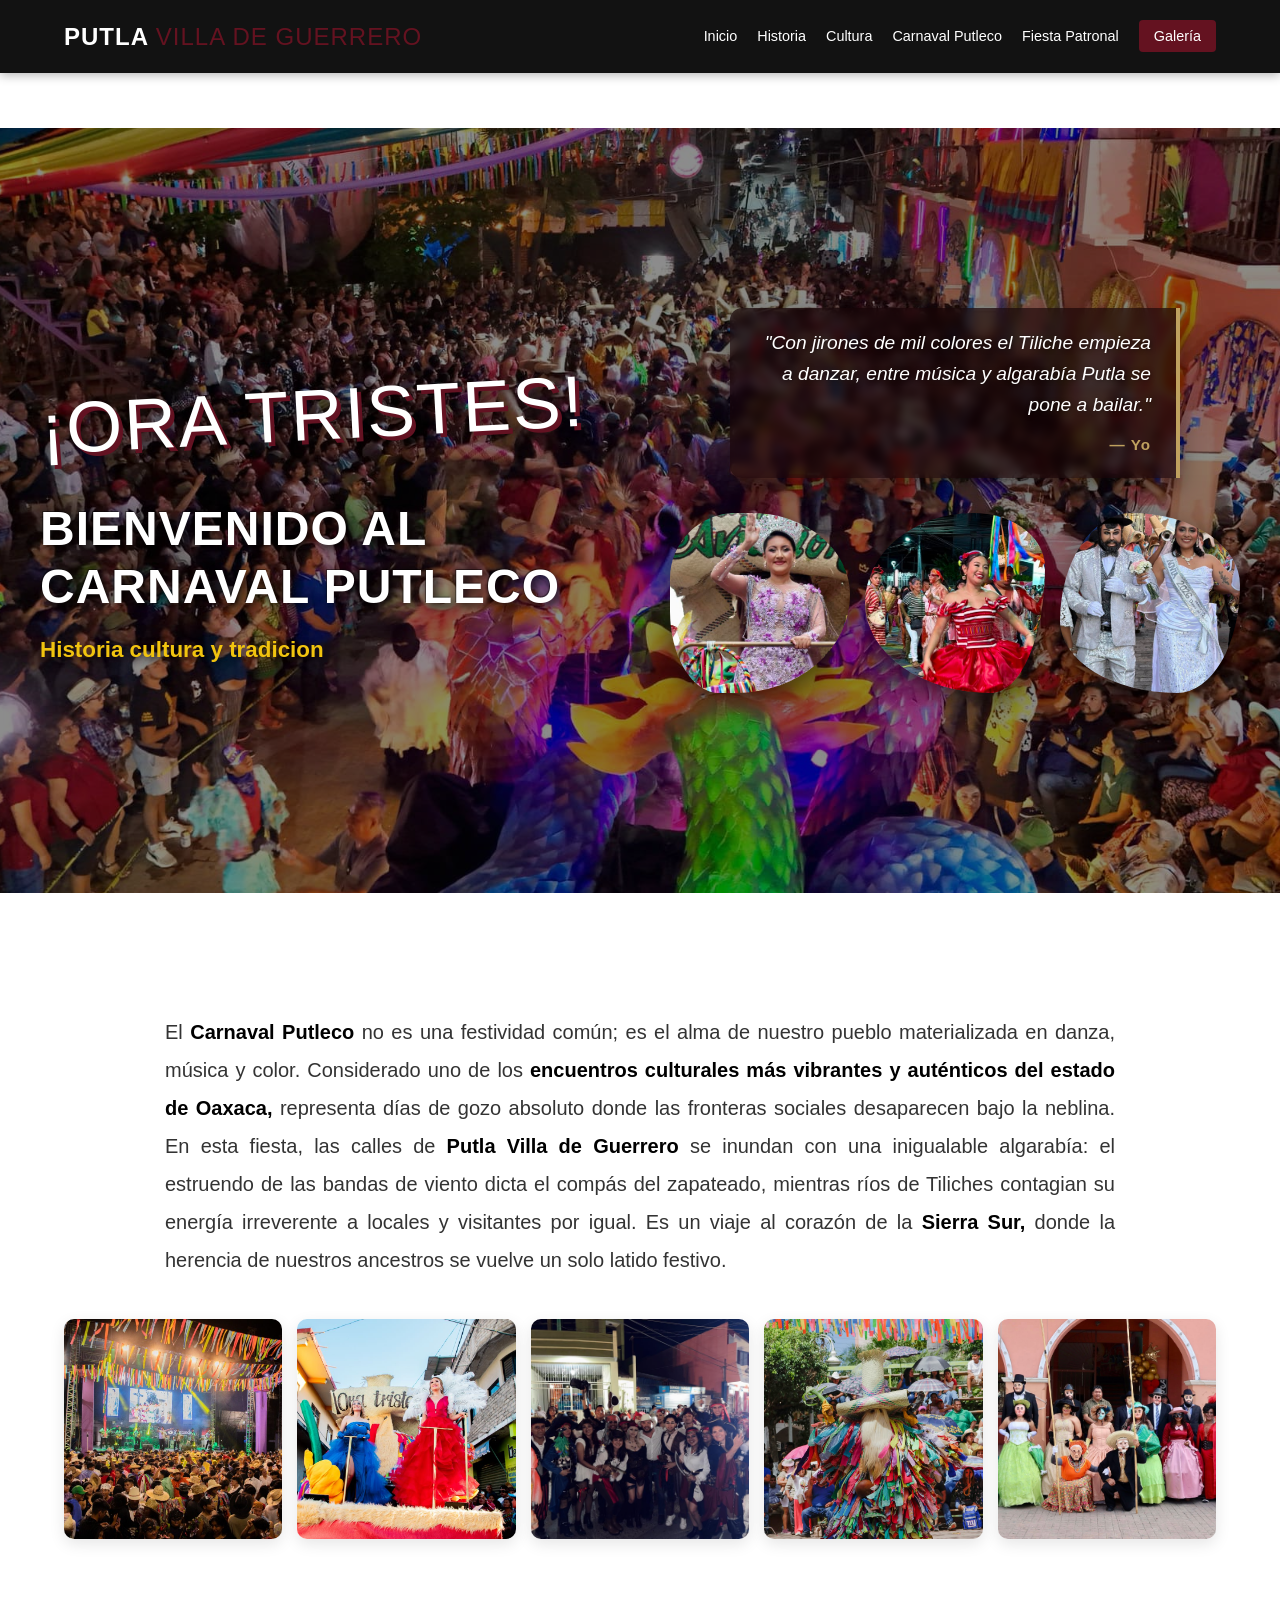
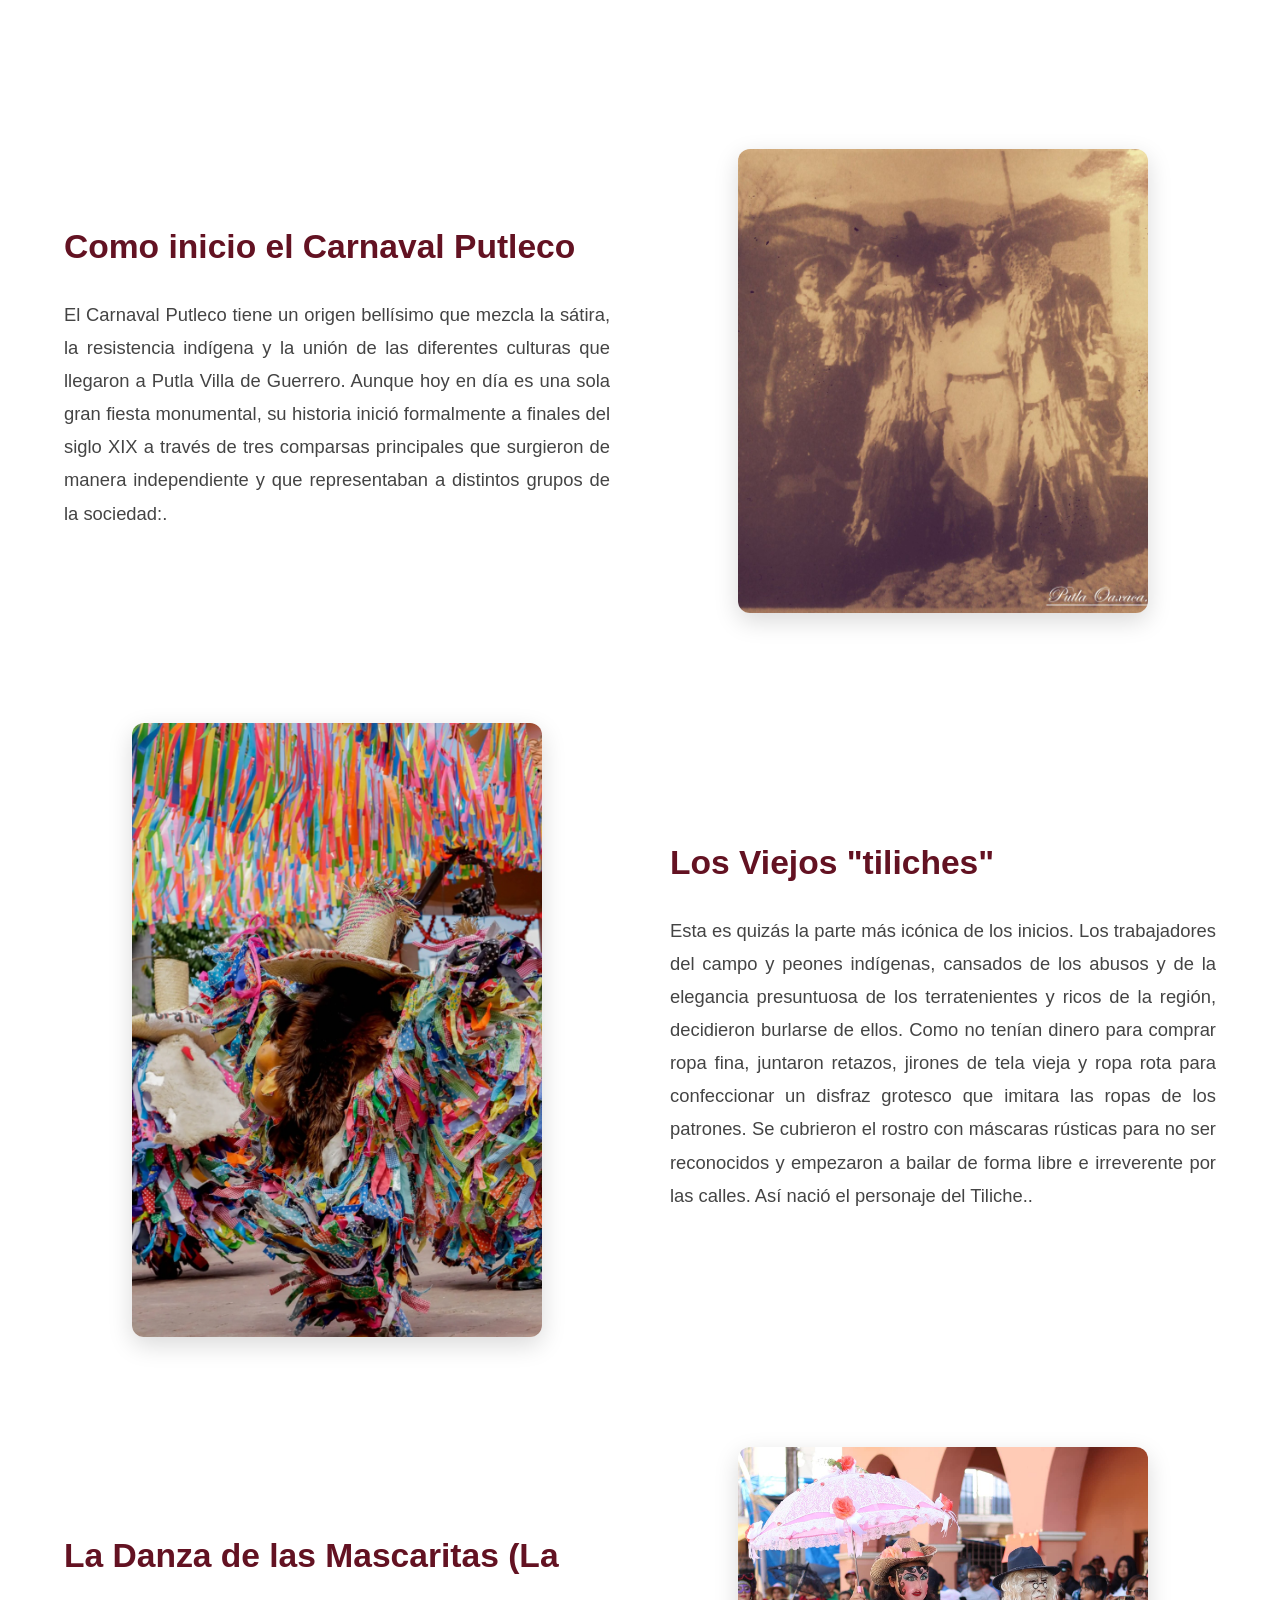
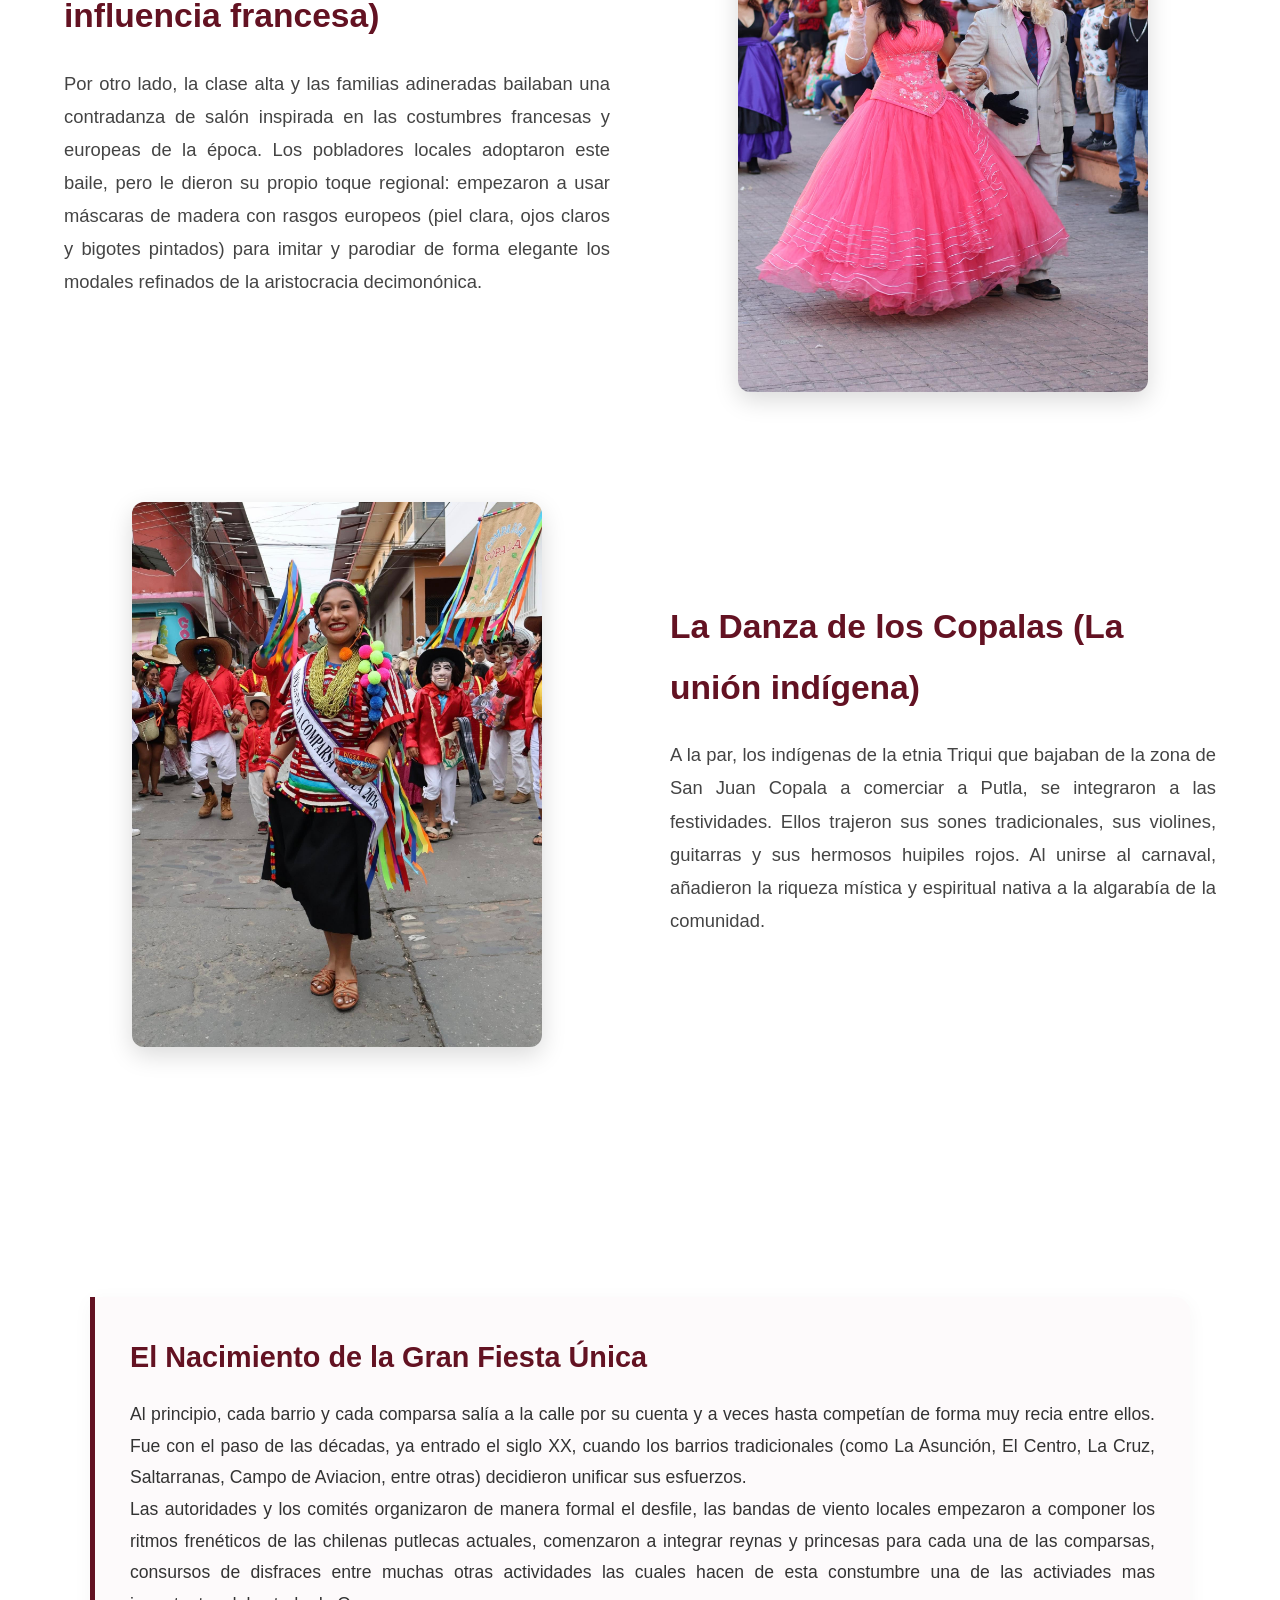
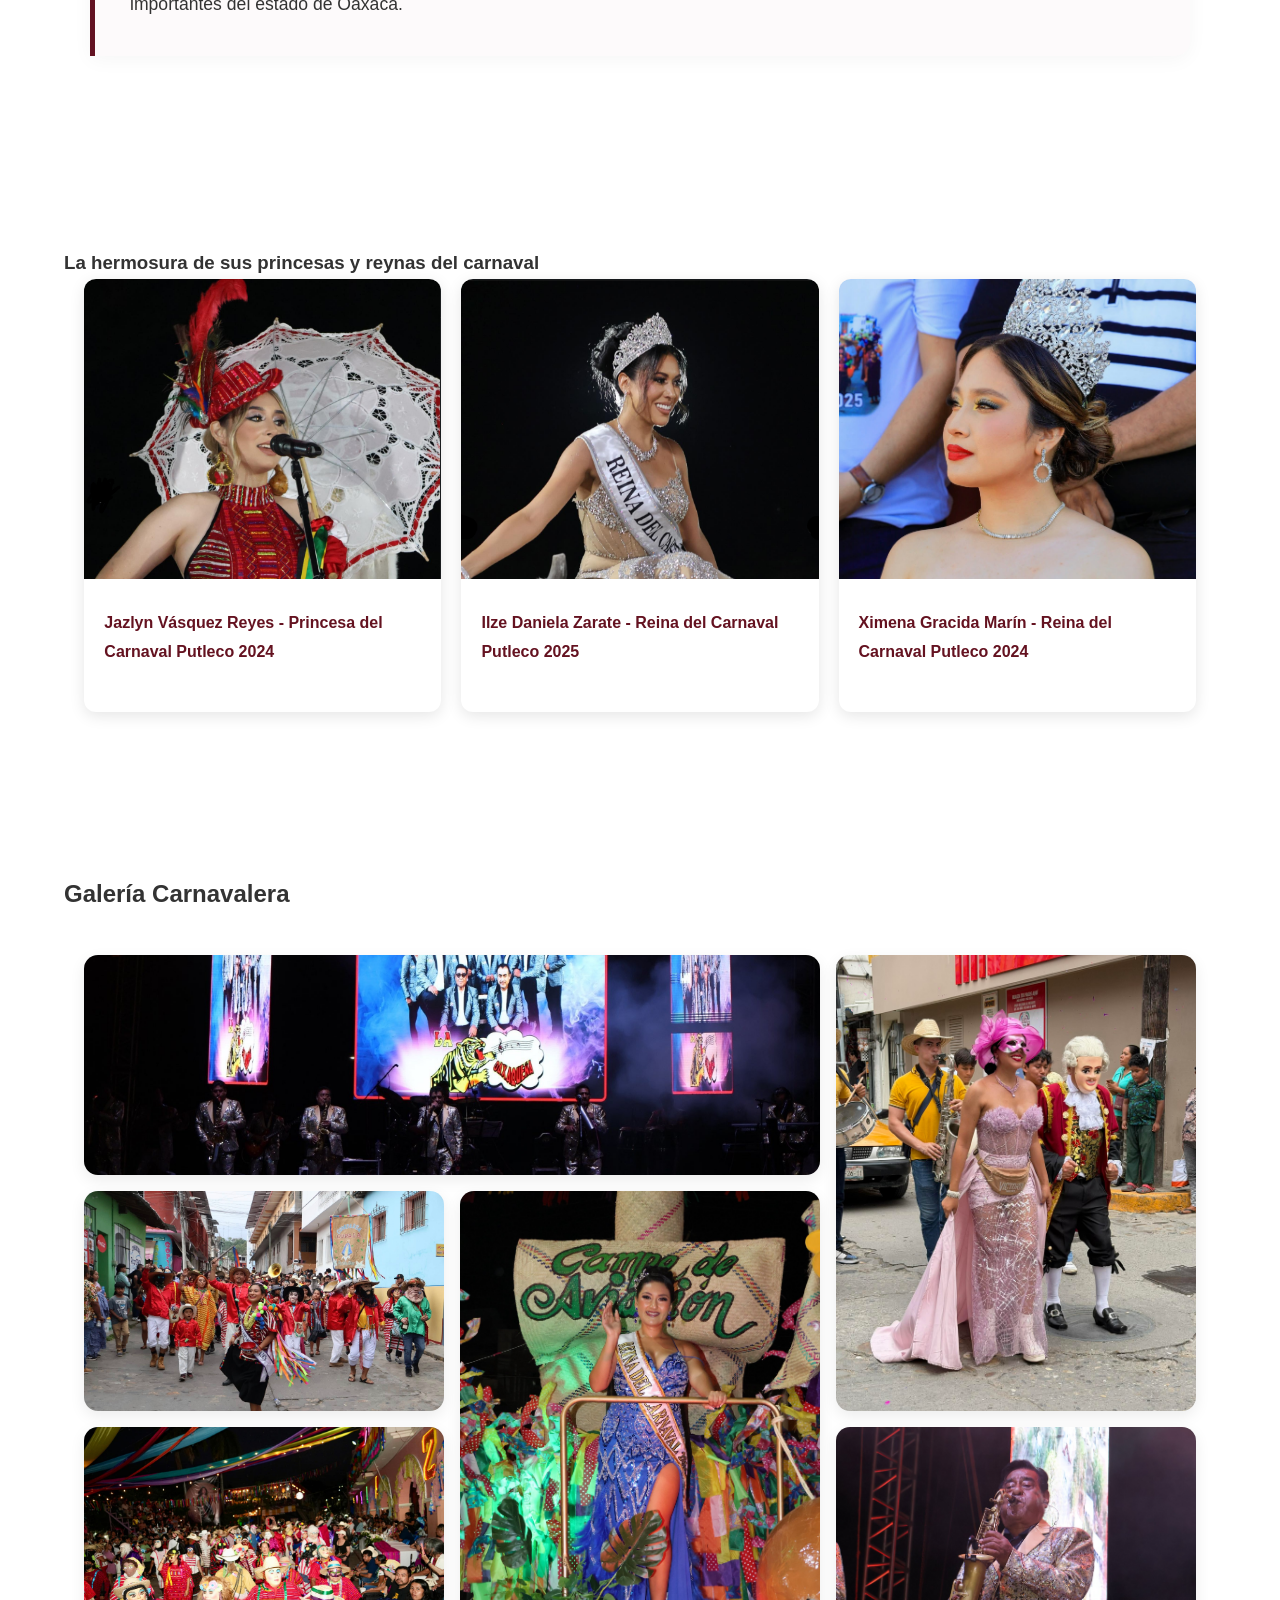
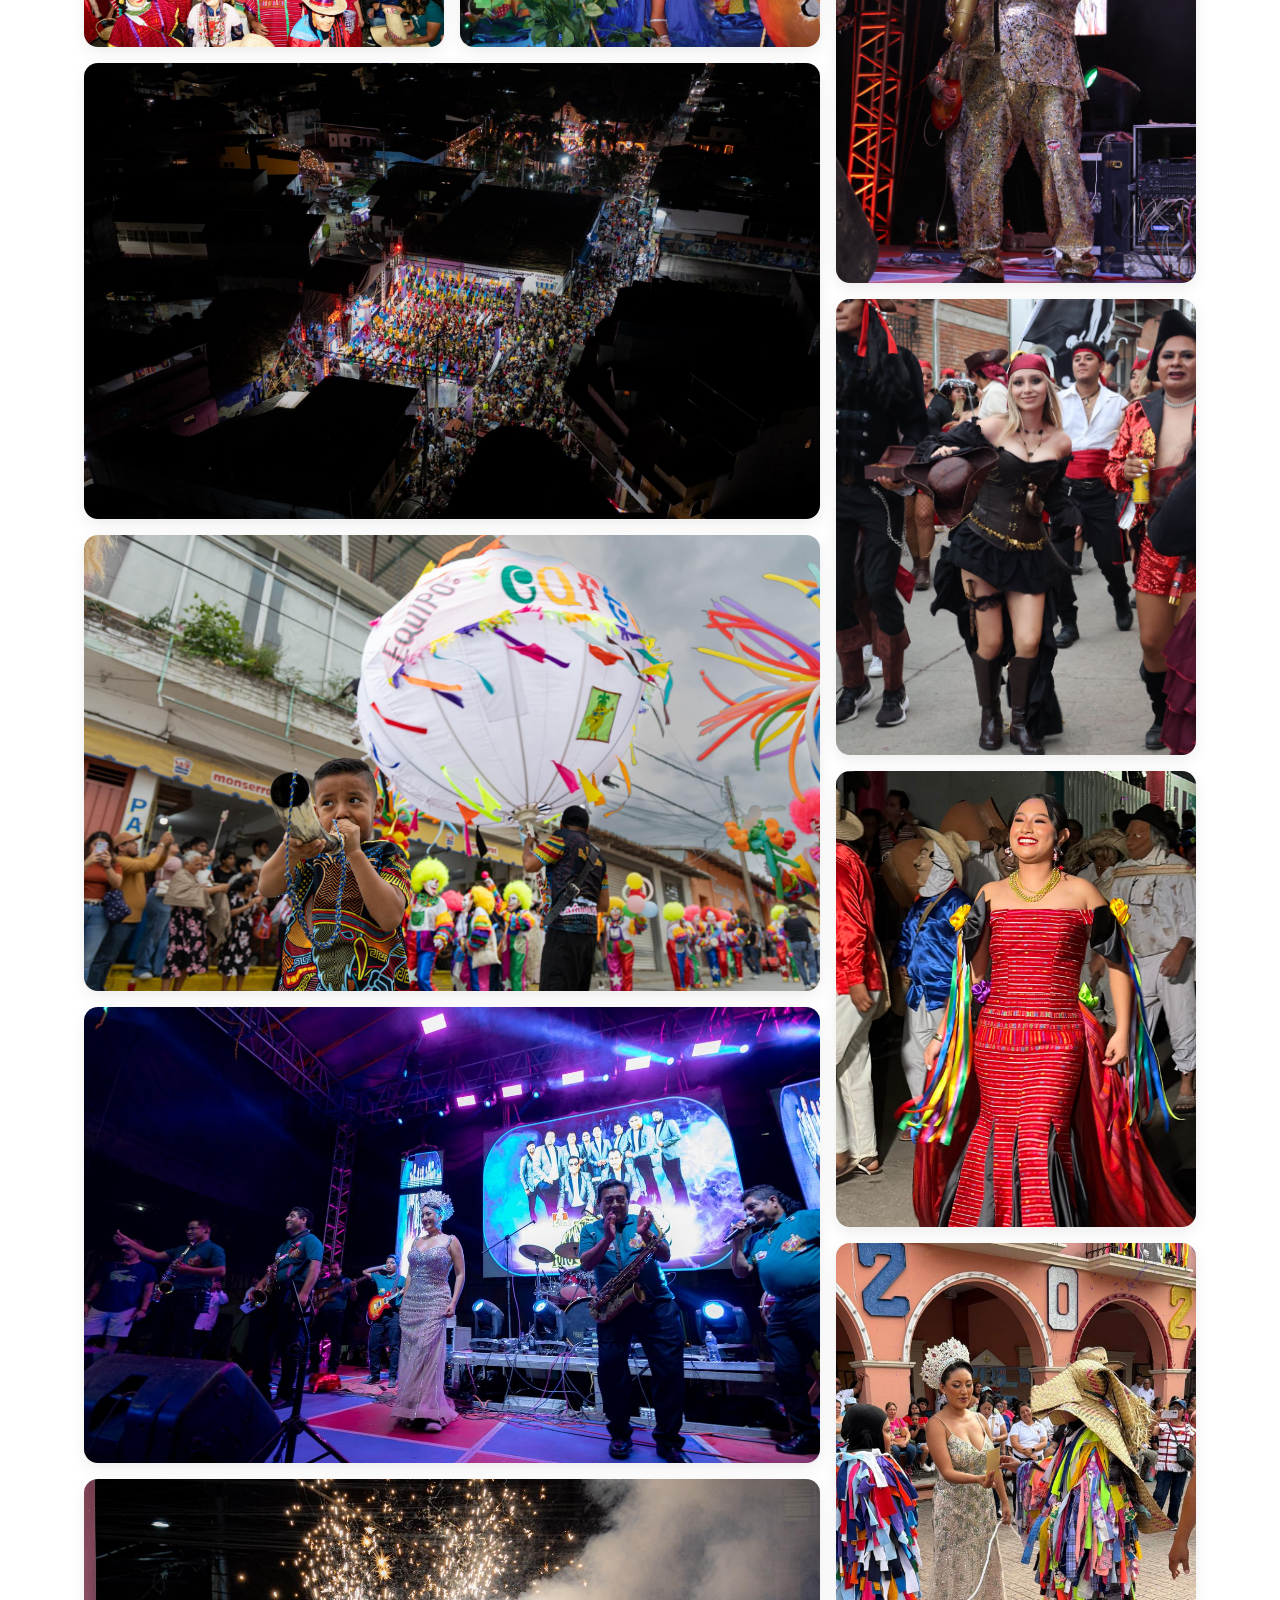
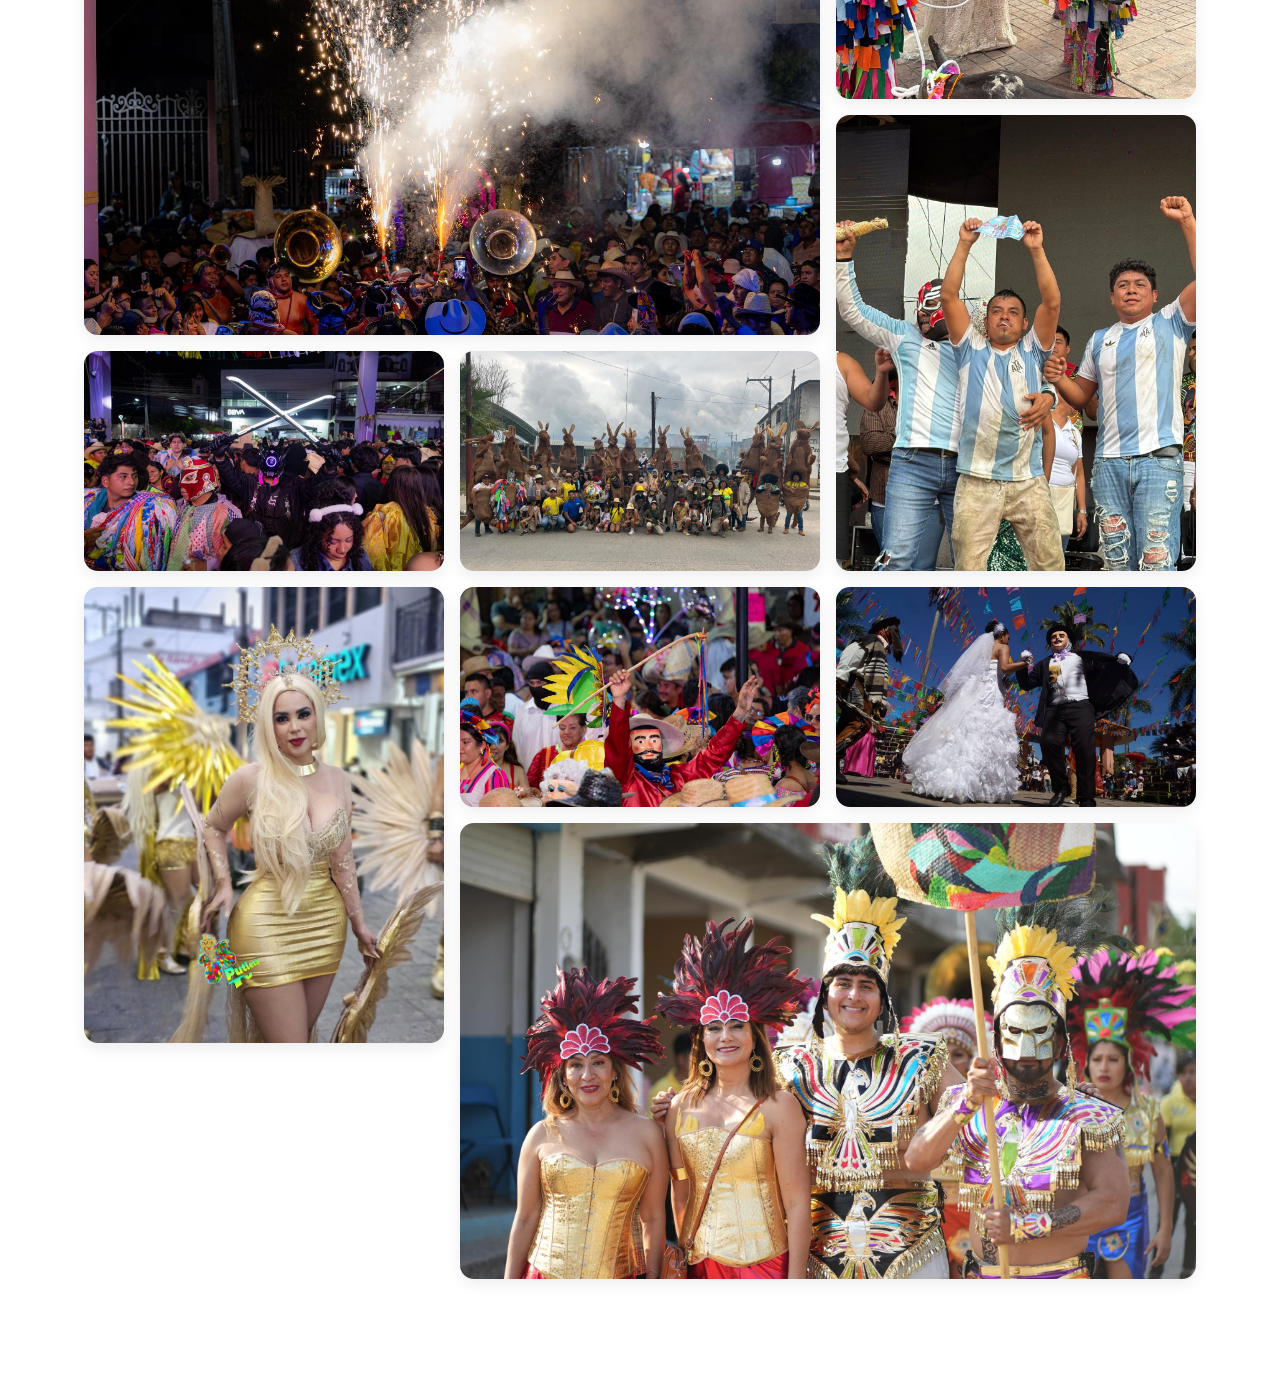
==== commit e46efcc3: "Update carnaval.html" ====
--- a/carnaval.html
+++ b/carnaval.html
@@ -96,7 +96,7 @@
 Aunque hoy en día es una sola gran fiesta monumental, su historia inició formalmente a finales del siglo XIX a través de tres comparsas principales que surgieron de manera independiente y que representaban a distintos grupos de la sociedad:.</p>
             </div>
             <div class="columna-imagen-carnaval">
-                <img src="img/viejos.jpg" alt="Alegría del Carnaval">
+                <img src="img/Viejos.jpg" alt="Alegría del Carnaval">
             </div>
         </div>
 
@@ -106,7 +106,7 @@
                 <p>Esta es quizás la parte más icónica de los inicios. Los trabajadores del campo y peones indígenas, cansados de los abusos y de la elegancia presuntuosa de los terratenientes y ricos de la región, decidieron burlarse de ellos. Como no tenían dinero para comprar ropa fina, juntaron retazos, jirones de tela vieja y ropa rota para confeccionar un disfraz grotesco que imitara las ropas de los patrones. Se cubrieron el rostro con máscaras rústicas para no ser reconocidos y empezaron a bailar de forma libre e irreverente por las calles. Así nació el personaje del Tiliche..</p>
             </div>
             <div class="columna-imagen-carnaval">
-                <img src="img/tiliche.webp" alt="Comparsas de Putla">
+                <img src="img/Tiliche.webp" alt="Comparsas de Putla">
             </div>
         </div>
 
@@ -258,4 +258,4 @@
 
 
 </body>
-</html>+</html>
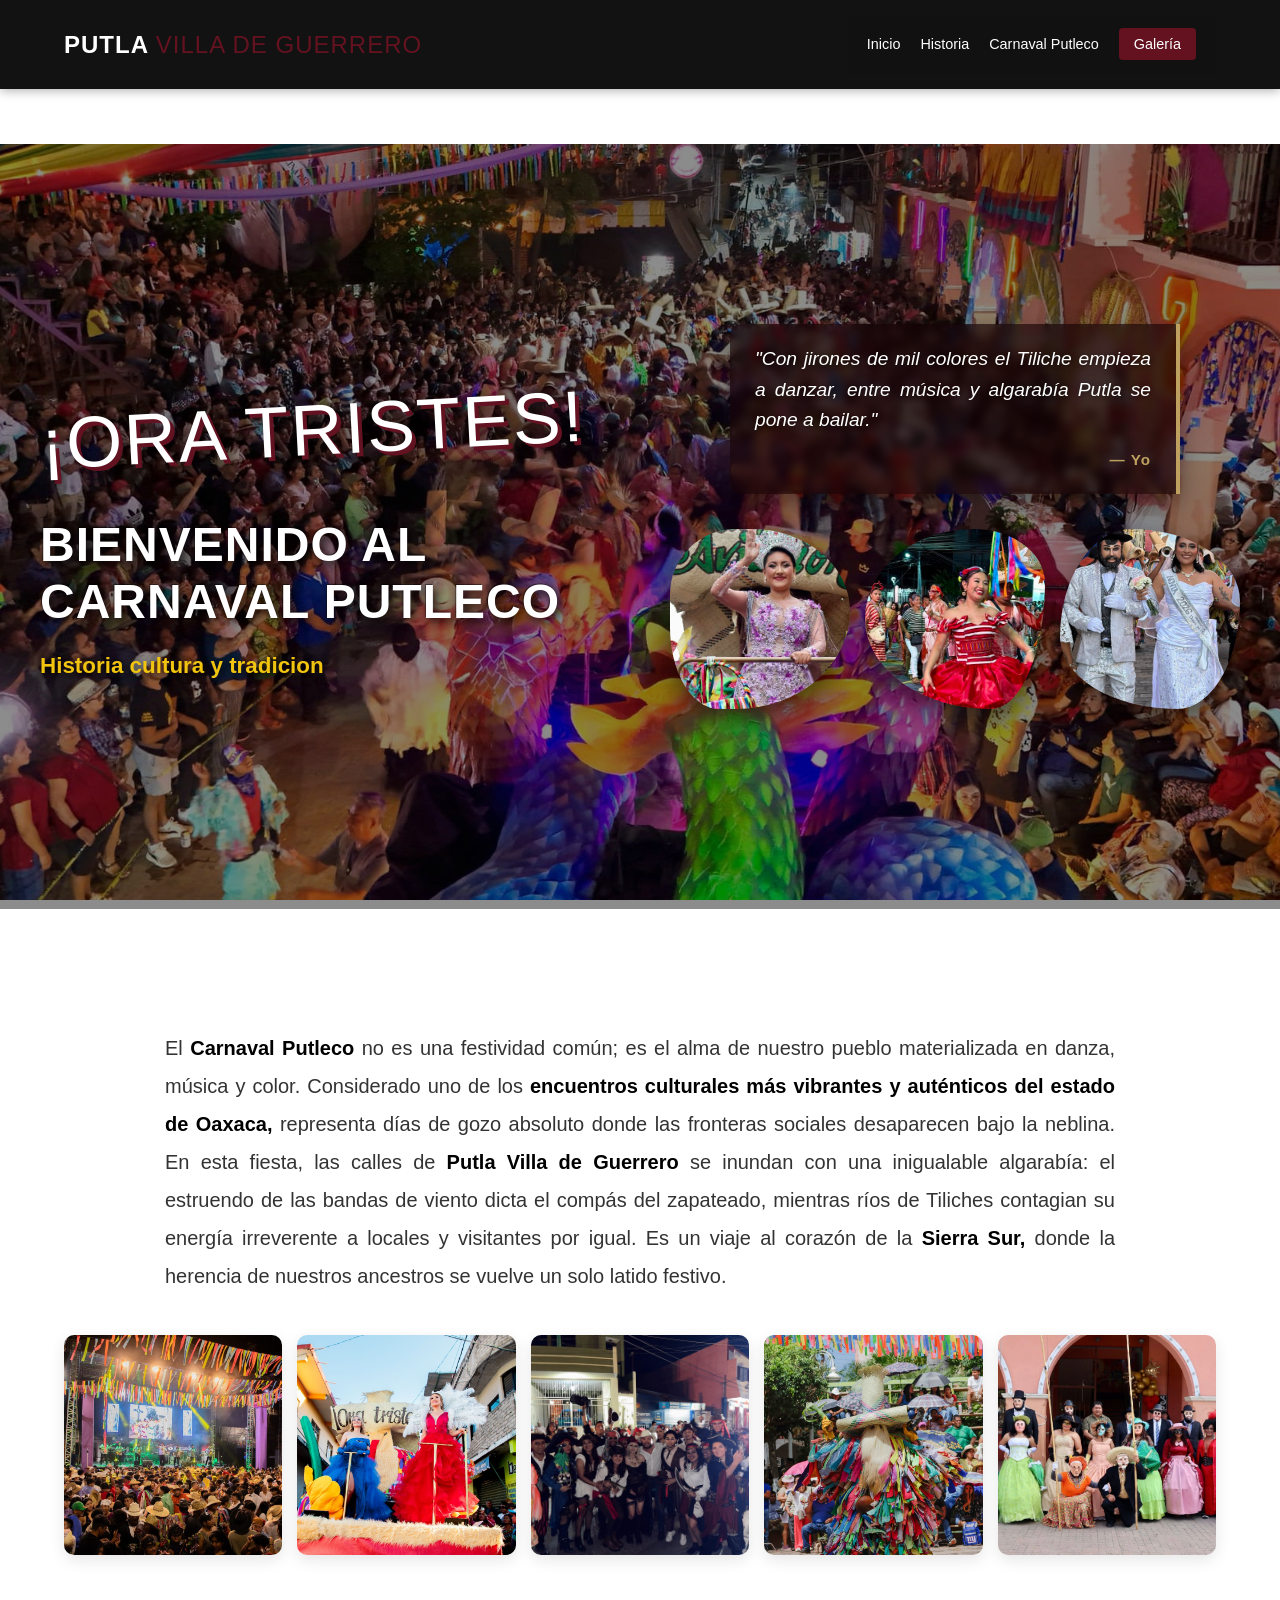
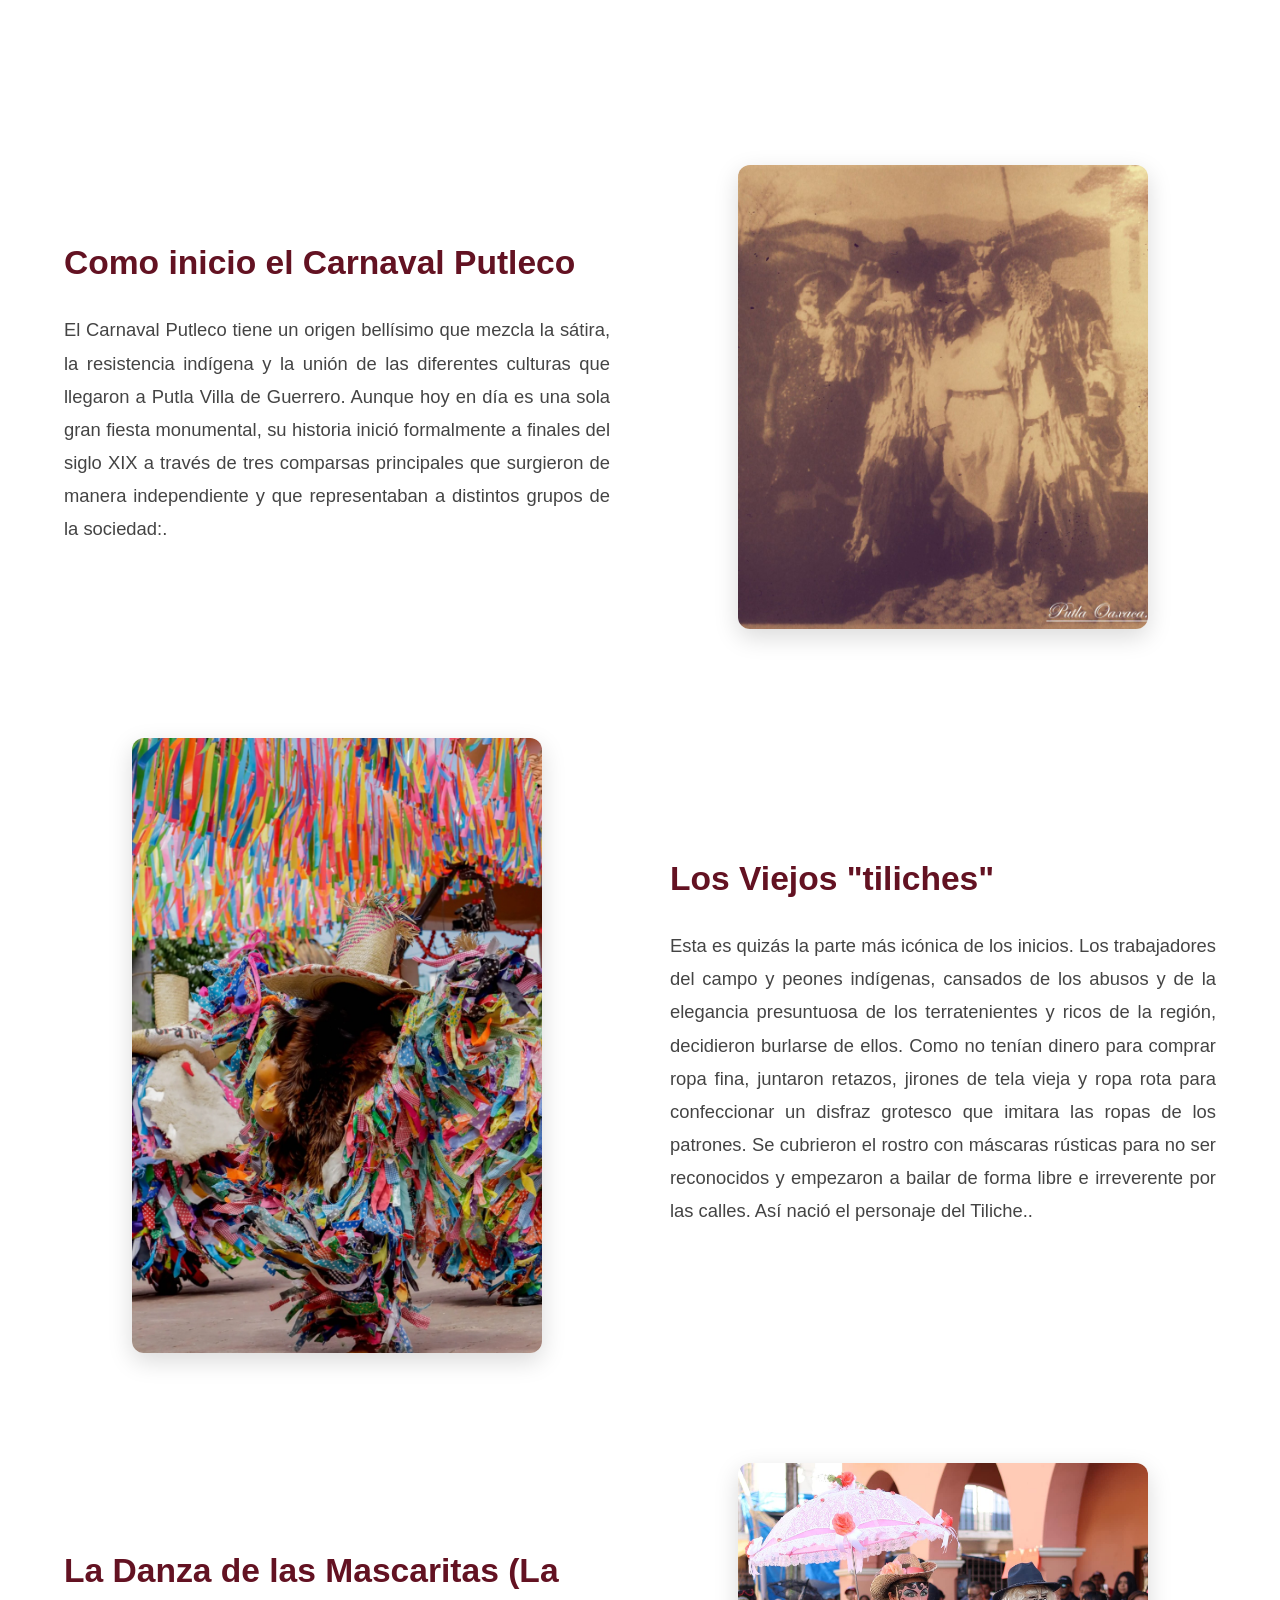
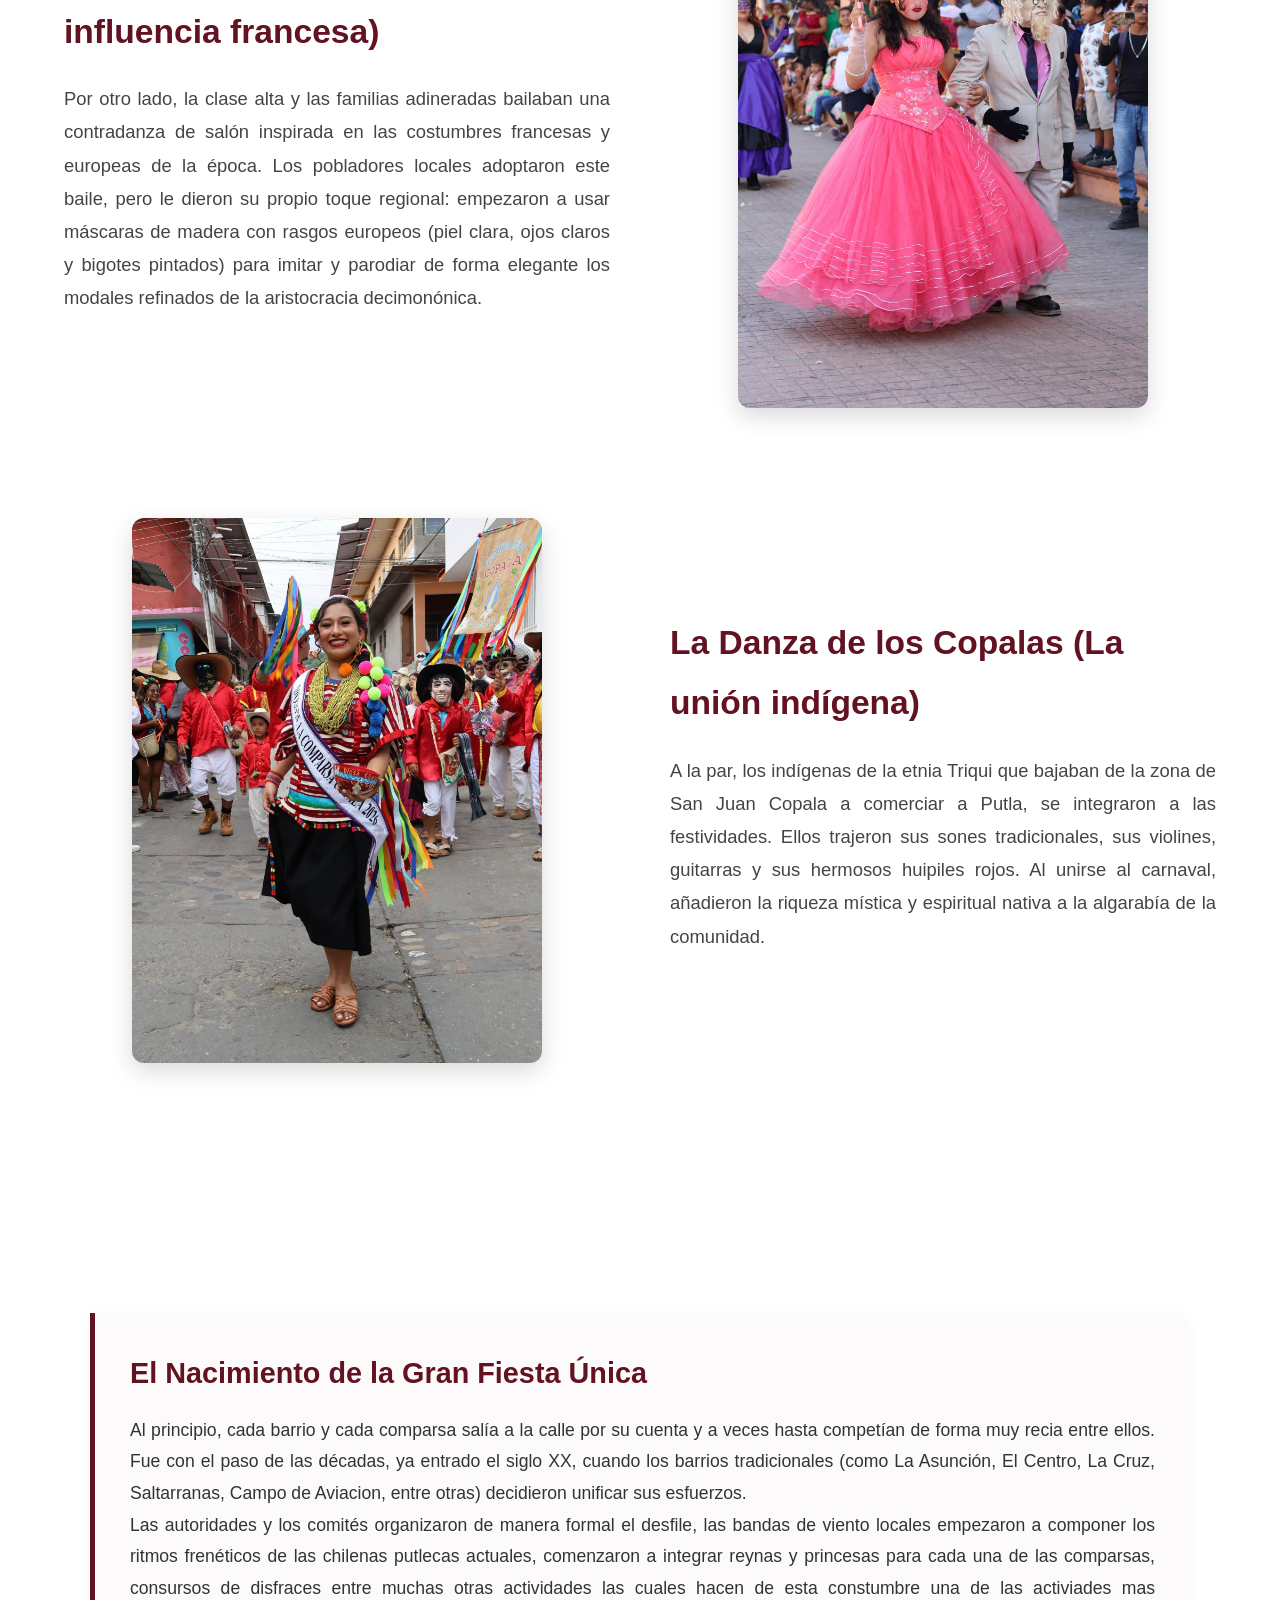
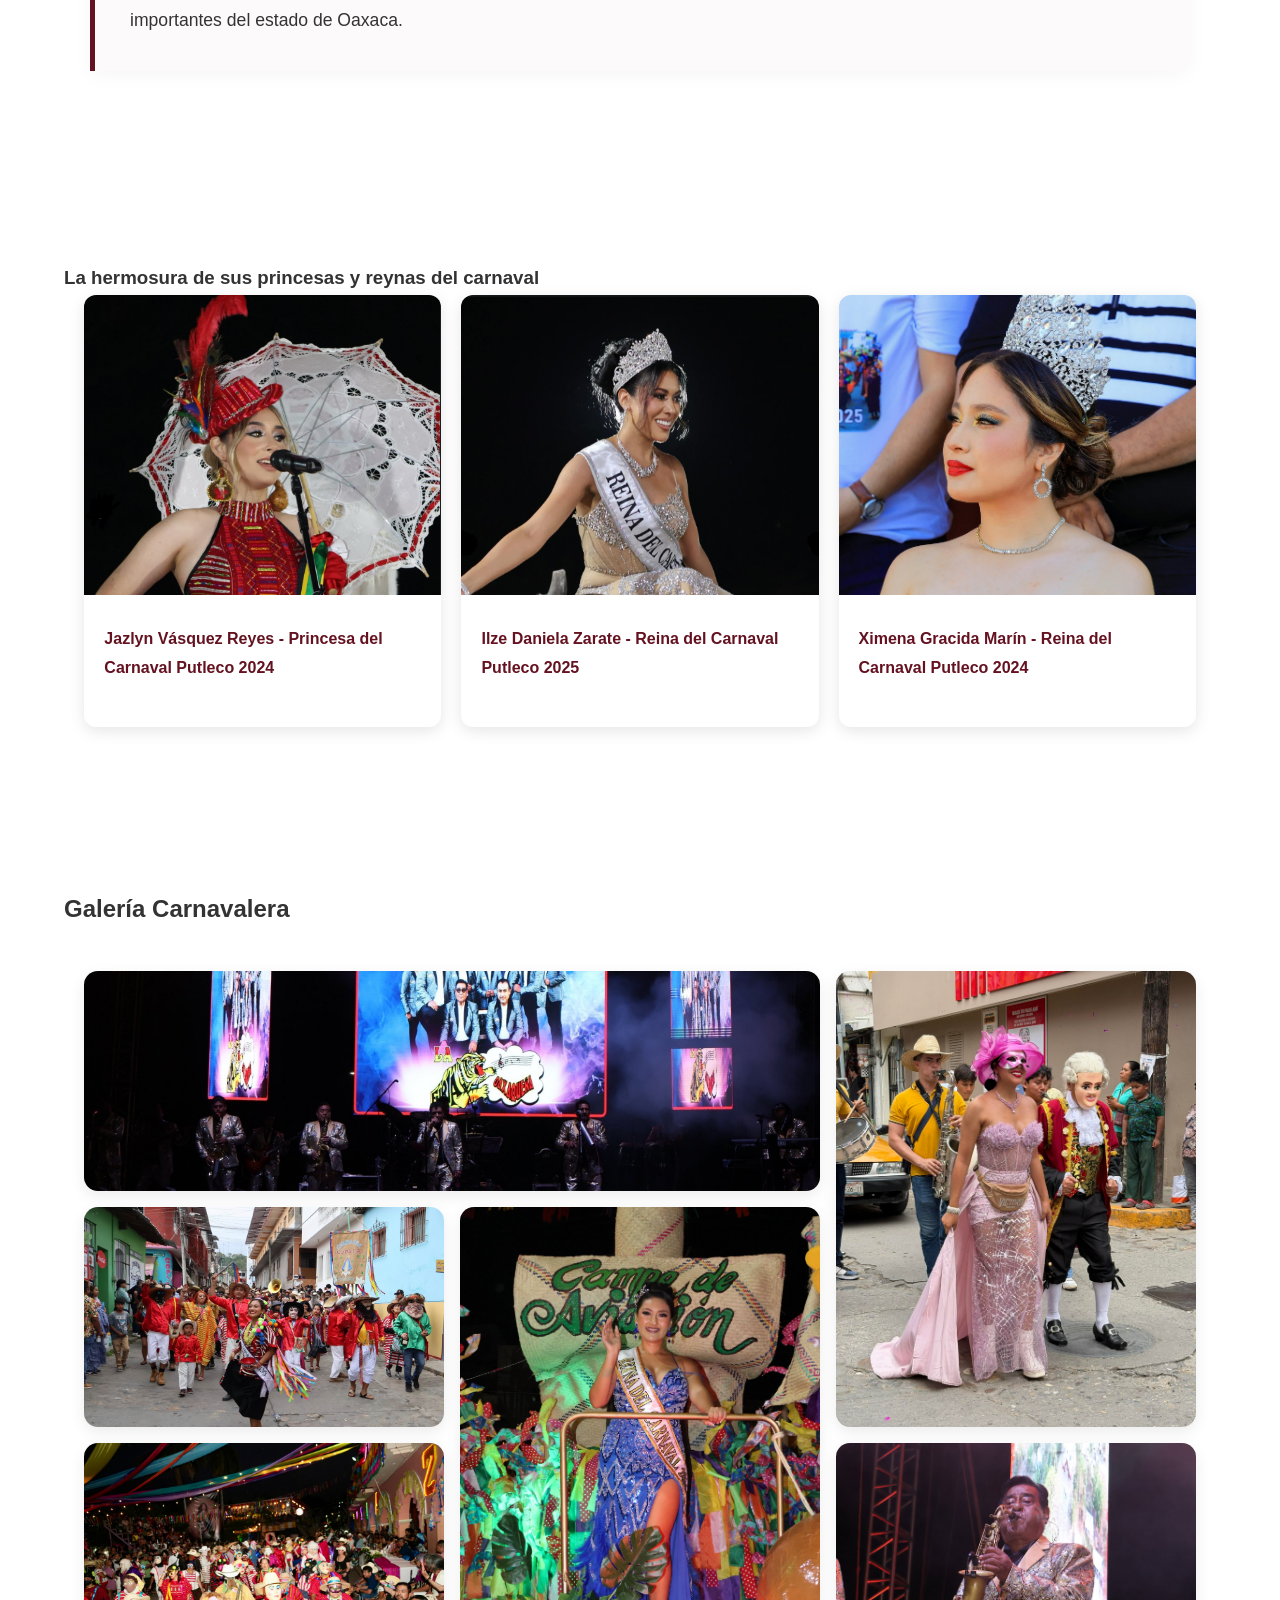
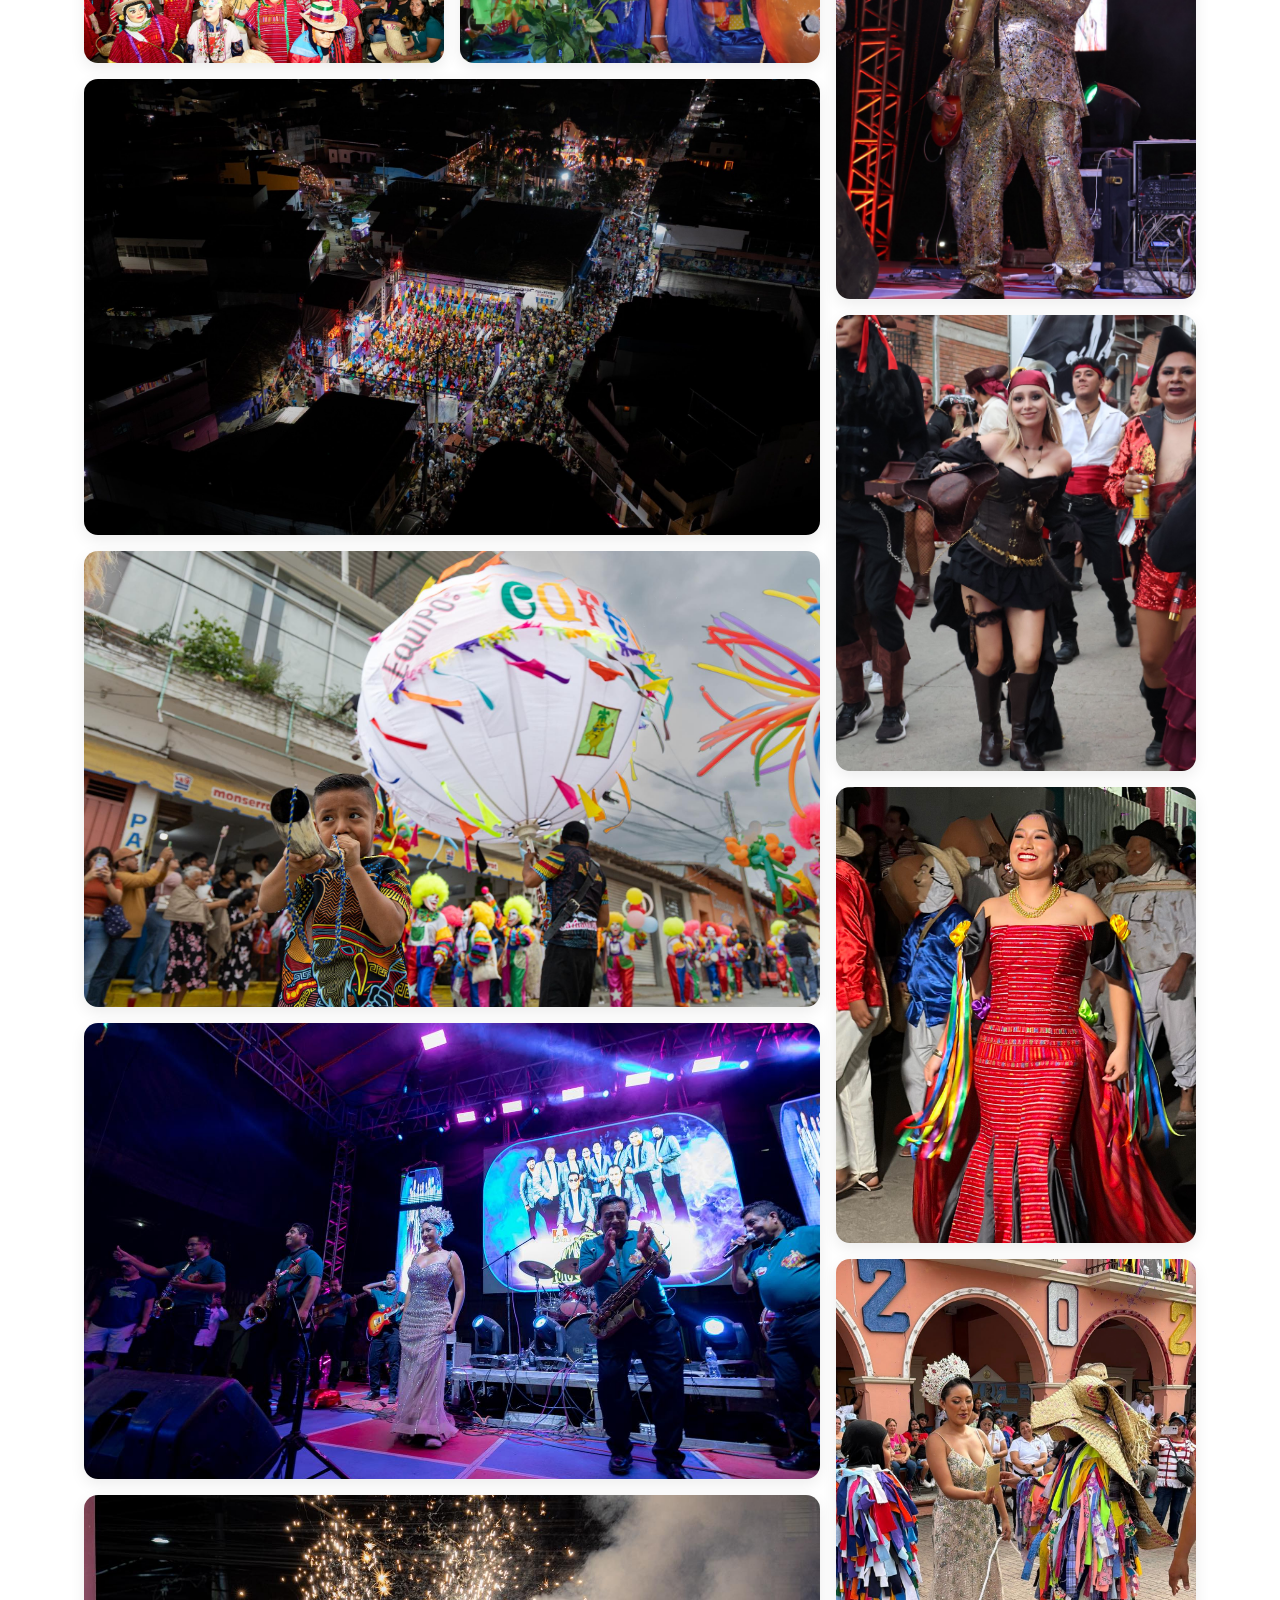
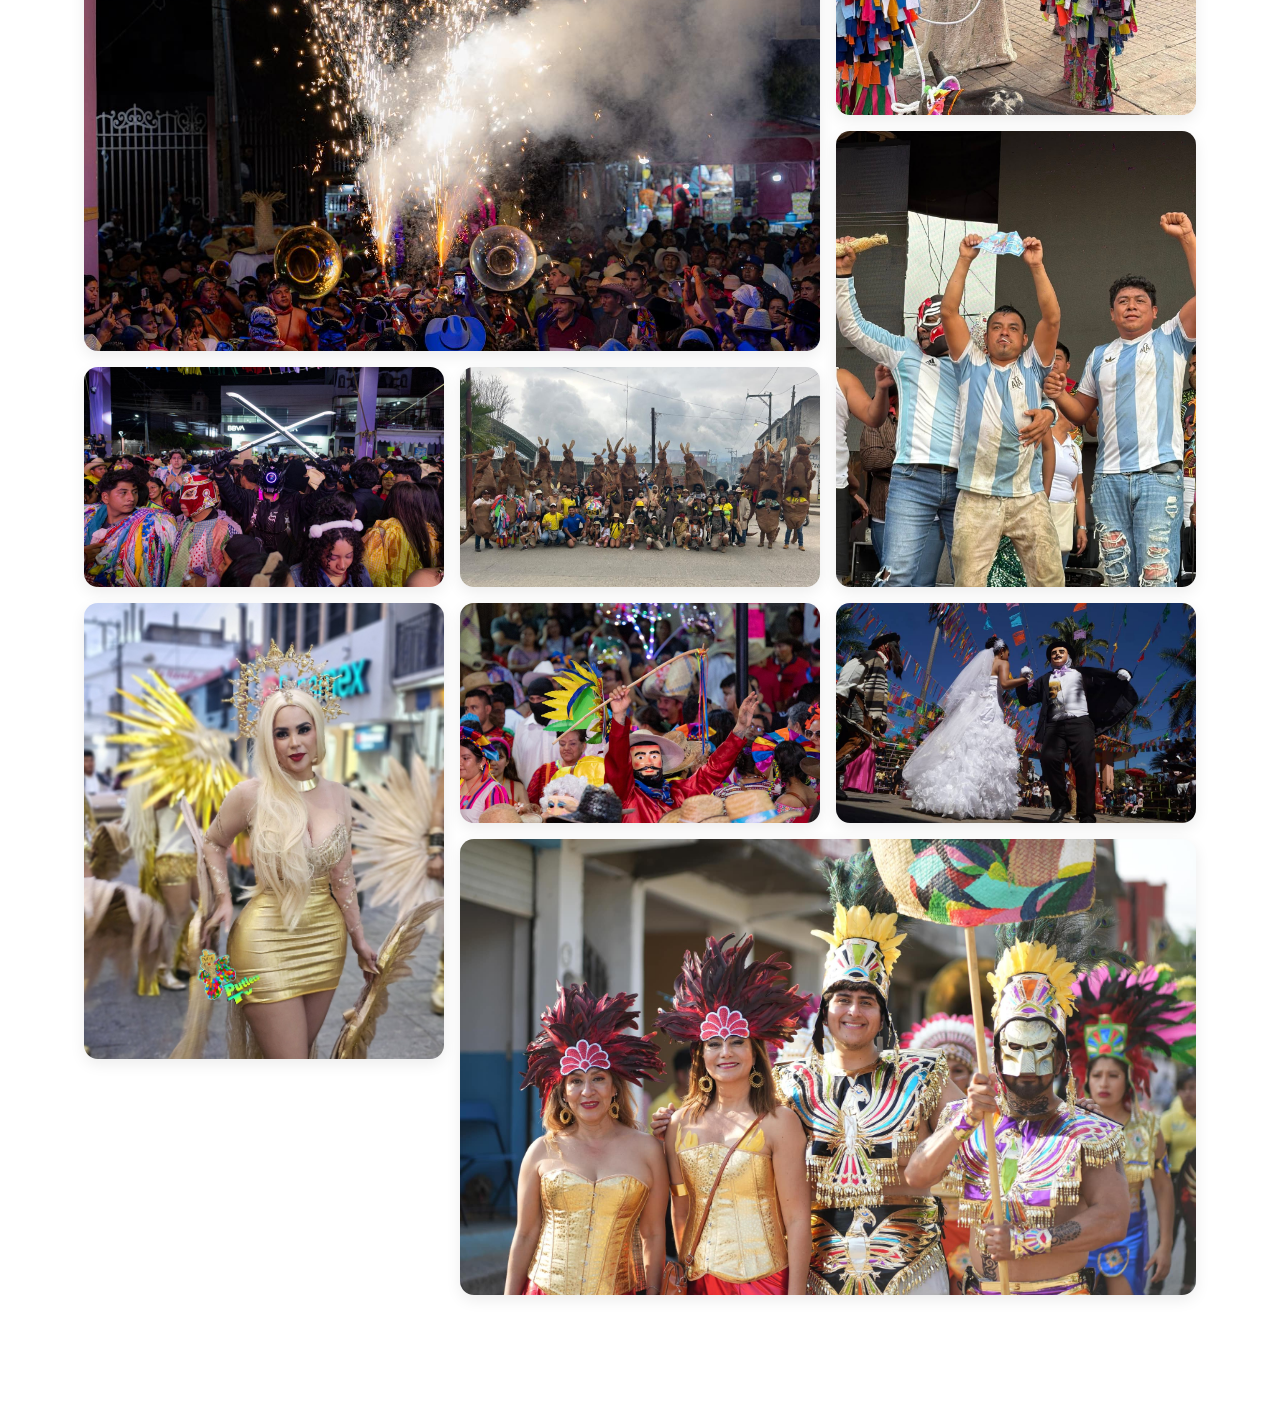
==== commit 451f29a9: "Update carnaval.html" ====
--- a/carnaval.html
+++ b/carnaval.html
@@ -19,9 +19,9 @@
             <ul>
                 <li><a href="index.html">Inicio</a></li>
                 <li><a href="Historia.html">Historia</a></li>
-                <li><a href="cultura.html">Cultura</a></li>
+                
                 <li><a href="#Carnaval.html">Carnaval Putleco</a></li>
-                <li><a href="Fiesta Patronal.html">Fiesta Patronal</a></li>
+
                 <li><a href="galeria.html" class="btn-destacado">Galería</a></li>
             </ul>
         </nav>
--- a/css/estilos.css
+++ b/css/estilos.css
@@ -290,4 +290,62 @@
         gap: 10px;
         padding: 10px;
     }
-}+}
+/* Alinea de forma homogénea los textos de los párrafos informativos */
+.atractivos p, 
+#inicio p {
+    text-align: justify;
+    text-justify: inter-word; /* Distribuye el espacio de forma limpia entre palabras */
+    line-height: 1.6;         /* Le da un aire extra para que en celular sea más cómodo de leer */
+}
+/* =======================================================
+   REDISEÑO RESPONSIVO PARA EL MENÚ DE NAVEGACIÓN
+   ======================================================= */
+
+/* Esto controla la barra de navegación completa */
+nav, .menu-navegacion {
+    display: flex;
+    flex-direction: row;
+    justify-content: space-between; /* Distribuye el título a la izquierda y enlaces a la derecha */
+    align-items: center;
+    padding: 15px 20px;
+    background-color: #111111;      /* Fondo oscuro elegante */
+}
+
+/* Fuerza a que la lista de enlaces se mantenga en una sola línea horizontal en PC */
+nav ul {
+    display: flex;
+    flex-direction: row;
+    gap: 20px;                      /* Espacio entre cada botón */
+    list-style: none;
+    margin: 0;
+    padding: 0;
+}
+
+/* =======================================================
+   ADAPTACIÓN PARA CELULARES (PANTALLAS CHICAS)
+   ======================================================= */
+@media screen and (max-width: 768px) {
+    /* 1. Evitamos que el menú abarque toda la pantalla vertical */
+    nav, .menu-navegacion {
+        flex-direction: column;     /* Alinea título arriba y botones abajo de forma ordenada */
+        gap: 12px;
+        padding: 12px 10px;
+    }
+
+    /* 2. ¡EL TRUCO CLAVE! Volvemos los enlaces horizontales y compactos */
+    nav ul {
+        display: flex;
+        flex-direction: row;        /* Los obliga a ponerse uno al lado del otro, no encimados */
+        flex-wrap: wrap;            /* Si son muchos, bajan ordenadamente en una segunda línea corta */
+        justify-content: center;    /* Centra los botones en el teléfono */
+        gap: 10px 15px;             /* Separación pequeña y sutil */
+    }
+
+    /* 3. Estilizado de los enlaces para que parezcan botones limpios en celular */
+    nav ul li a, .menu-navegacion a {
+        font-size: 14px;            /* Reducimos un poquito la letra para que quepan bien */
+        padding: 6px 10px;
+        display: inline-block;
+    }
+}
--- a/css/carnaval.css
+++ b/css/carnaval.css
@@ -442,4 +442,56 @@
     .item-collage.alto {
         grid-row: span 2;
     }
-}+}
+
+/* =======================================================
+   REDISEÑO RESPONSIVO PARA EL MENÚ DE NAVEGACIÓN
+   ======================================================= */
+
+/* Esto controla la barra de navegación completa */
+nav, .menu-navegacion {
+    display: flex;
+    flex-direction: row;
+    justify-content: space-between; /* Distribuye el título a la izquierda y enlaces a la derecha */
+    align-items: center;
+    padding: 15px 20px;
+    background-color: #111111;      /* Fondo oscuro elegante */
+}
+
+/* Fuerza a que la lista de enlaces se mantenga en una sola línea horizontal en PC */
+nav ul {
+    display: flex;
+    flex-direction: row;
+    gap: 20px;                      /* Espacio entre cada botón */
+    list-style: none;
+    margin: 0;
+    padding: 0;
+}
+
+/* =======================================================
+   ADAPTACIÓN PARA CELULARES (PANTALLAS CHICAS)
+   ======================================================= */
+@media screen and (max-width: 768px) {
+    /* 1. Evitamos que el menú abarque toda la pantalla vertical */
+    nav, .menu-navegacion {
+        flex-direction: column;     /* Alinea título arriba y botones abajo de forma ordenada */
+        gap: 12px;
+        padding: 12px 10px;
+    }
+
+    /* 2. ¡EL TRUCO CLAVE! Volvemos los enlaces horizontales y compactos */
+    nav ul {
+        display: flex;
+        flex-direction: row;        /* Los obliga a ponerse uno al lado del otro, no encimados */
+        flex-wrap: wrap;            /* Si son muchos, bajan ordenadamente en una segunda línea corta */
+        justify-content: center;    /* Centra los botones en el teléfono */
+        gap: 10px 15px;             /* Separación pequeña y sutil */
+    }
+
+    /* 3. Estilizado de los enlaces para que parezcan botones limpios en celular */
+    nav ul li a, .menu-navegacion a {
+        font-size: 14px;            /* Reducimos un poquito la letra para que quepan bien */
+        padding: 6px 10px;
+        display: inline-block;
+    }
+}
